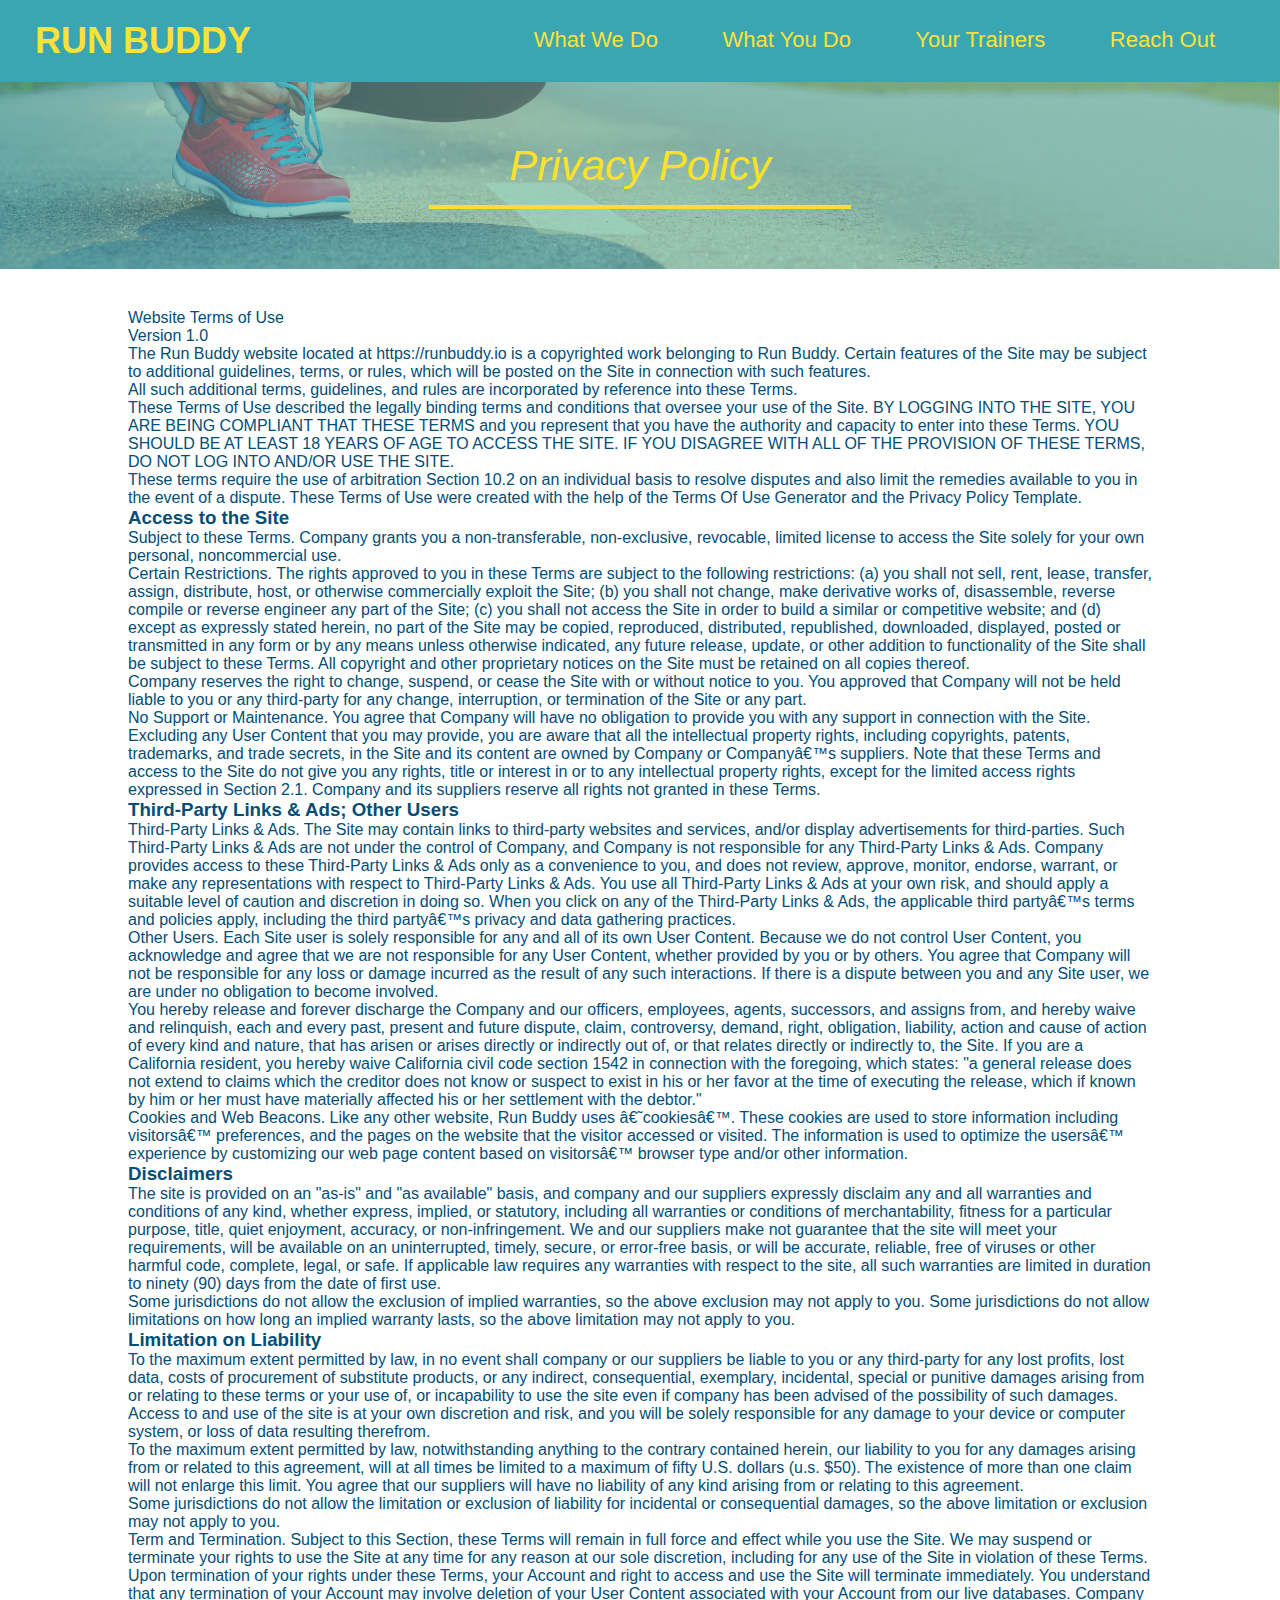
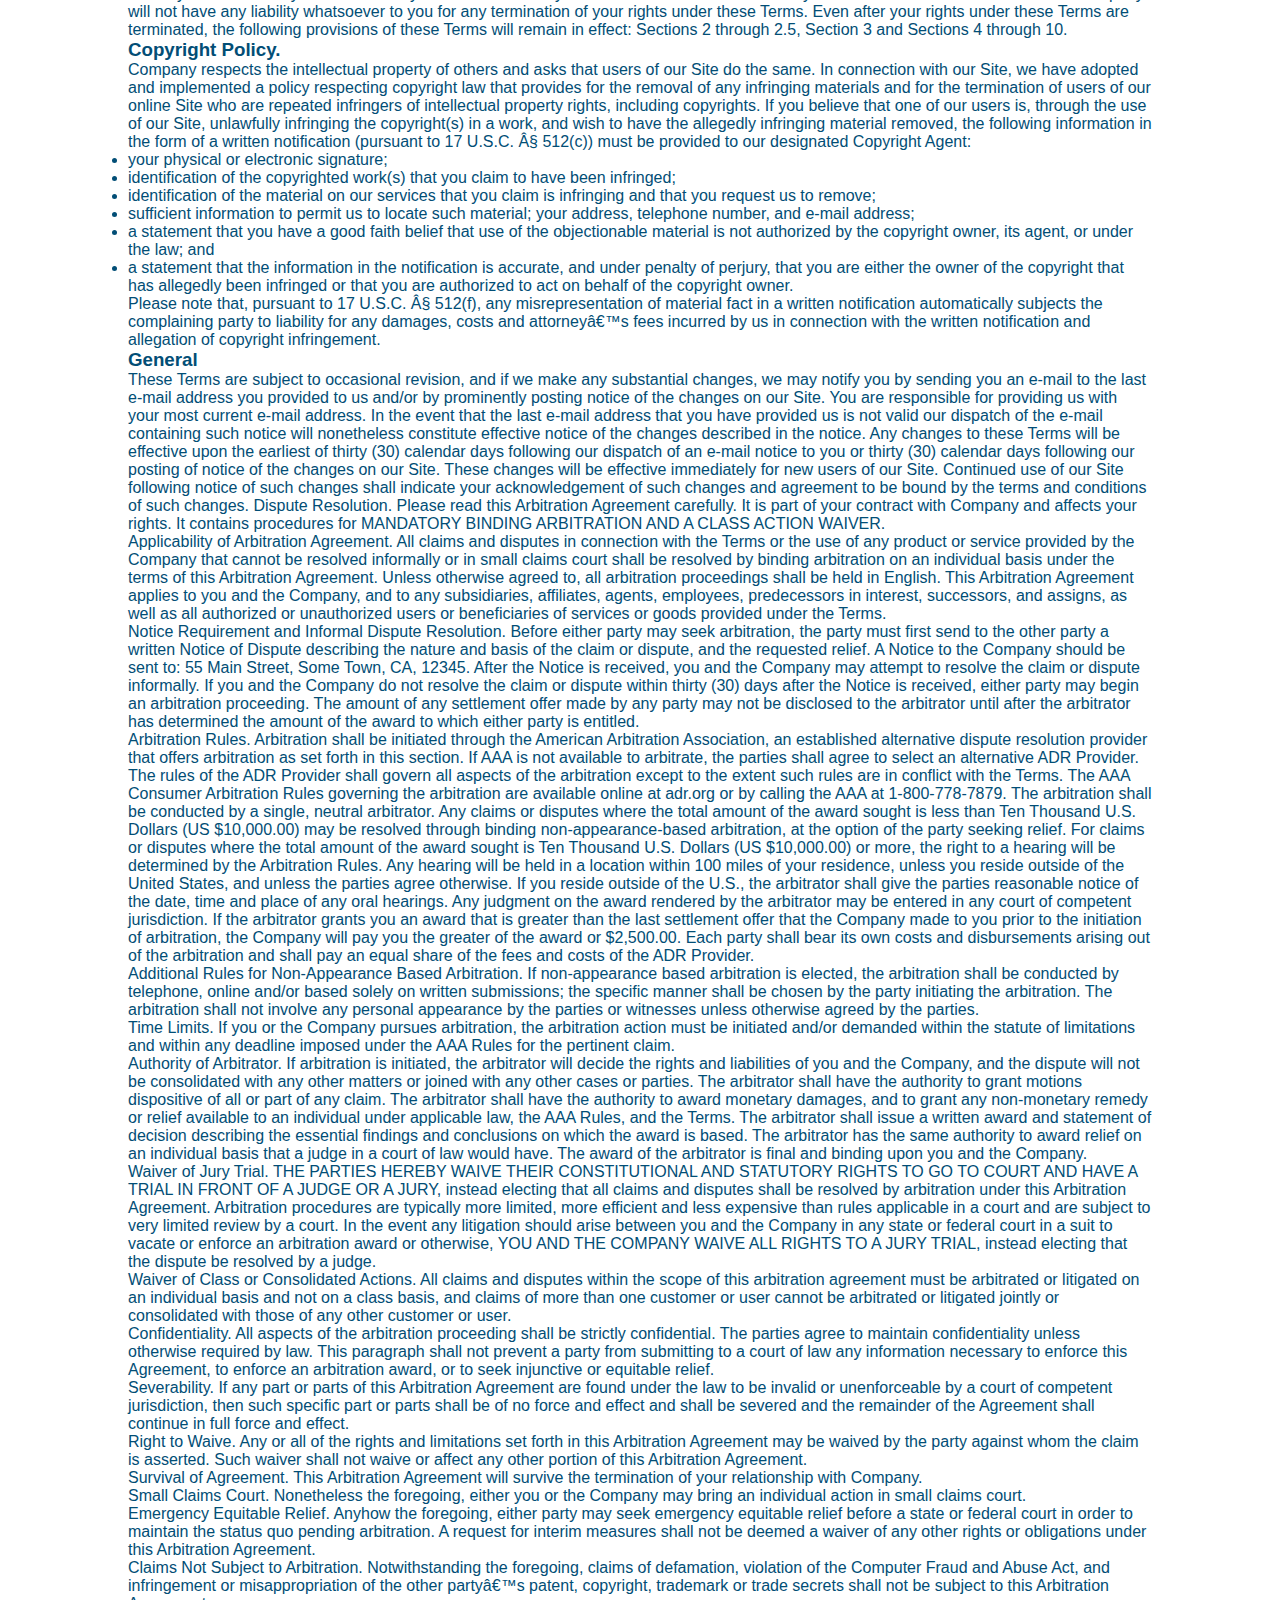
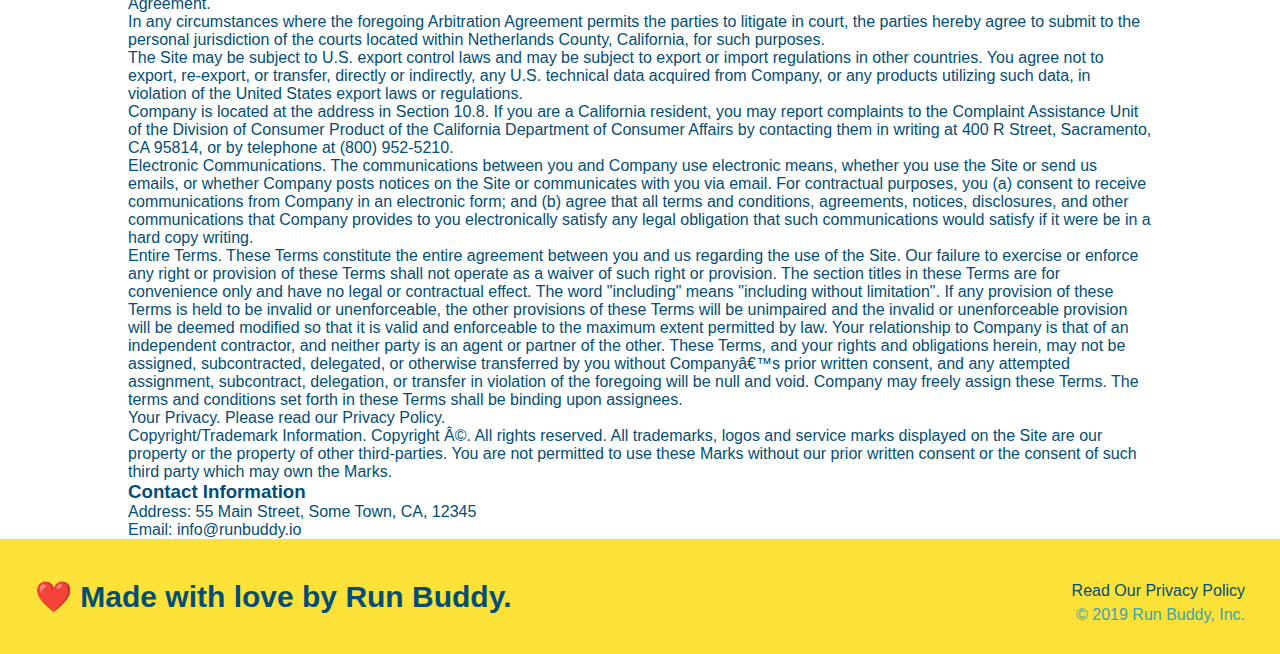
==== privacy-policy.html @ 8f968aea "privacy policy" ====
<!DOCTYPE html>
<html lang="en">

  <head>
    <meta charset="UTF-8" />
    <title>Privacy Policy - Run Buddy</title>
    <link rel="stylesheet" href="./assets/css/style.css" />
    <link rel="stylesheet" href="./assets/css/secondary-styles.css"
  </head>

  <body>
      <!-- navigation -->
  <header>
    <h1>
      <a href="index.html">
        RUN BUDDY
      </a>
    </h1>
    <nav>
      <!-- Unordered list element -->
      <ul>
        <!-- List item element-->
        <li>
          <!-- Anchor element -->
          <a href="./index.html#what-we-do">What We Do</a>
        </li>
        <li>
          <a href="./index.html#what-you-do">What You Do</a>
        </li>
        <li>
          <a href="./index.html#your-trainers">Your Trainers</a>
        </li>
        <li>
          <a href="./index.html#reach-out">Reach Out</a>
        </li>
      </ul>
    </nav>
  </header>

    <section class="hero">
        <h2 class="page-title">
            Privacy Policy
        </h2>
    </section>

    <article class="secondary-content">
        <p>
            Website Terms of Use
          </p>
    
          <p>
            Version 1.0
          </p>
    
          <p>
            The Run Buddy website located at https://runbuddy.io is a copyrighted work belonging to Run Buddy. Certain
            features of the Site may be subject to additional guidelines, terms, or rules, which will be posted on the Site
            in connection with such features.
          </p>
    
          <p>
            All such additional terms, guidelines, and rules are incorporated by reference into these Terms.
          </p>
    
          <p>
            These Terms of Use described the legally binding terms and conditions that oversee your use of the Site. BY
            LOGGING INTO THE SITE, YOU ARE BEING COMPLIANT THAT THESE TERMS and you represent that you have the authority
            and capacity to enter into these Terms. YOU SHOULD BE AT LEAST 18 YEARS OF AGE TO ACCESS THE SITE. IF YOU
            DISAGREE WITH ALL OF THE PROVISION OF THESE TERMS, DO NOT LOG INTO AND/OR USE THE SITE.
          </p>
    
          <p>
            These terms require the use of arbitration Section 10.2 on an individual basis to resolve disputes and also
            limit the remedies available to you in the event of a dispute. These Terms of Use were created with the help of
            the Terms Of Use Generator and the Privacy Policy Template.
          </p>
    
          <h3>
            Access to the Site
          </h3>
    
          <p>
            Subject to these Terms. Company grants you a non-transferable, non-exclusive, revocable, limited license to
            access the Site solely for your own personal, noncommercial use.
          </p>
    
          <p>
            Certain Restrictions. The rights approved to you in these Terms are subject to the following restrictions: (a)
            you shall not sell, rent, lease, transfer, assign, distribute, host, or otherwise commercially exploit the Site;
            (b) you shall not change, make derivative works of, disassemble, reverse compile or reverse engineer any part of
            the Site; (c) you shall not access the Site in order to build a similar or competitive website; and (d) except
            as expressly stated herein, no part of the Site may be copied, reproduced, distributed, republished, downloaded,
            displayed, posted or transmitted in any form or by any means unless otherwise indicated, any future release,
            update, or other addition to functionality of the Site shall be subject to these Terms. All copyright and other
            proprietary notices on the Site must be retained on all copies thereof.
          </p>
    
          <p>
            Company reserves the right to change, suspend, or cease the Site with or without notice to you. You approved
            that Company will not be held liable to you or any third-party for any change, interruption, or termination of
            the Site or any part.
          </p>
    
          <p>
            No Support or Maintenance. You agree that Company will have no obligation to provide you with any support in
            connection with the Site.
          </p>
    
          <p>
            Excluding any User Content that you may provide, you are aware that all the intellectual property rights,
            including copyrights, patents, trademarks, and trade secrets, in the Site and its content are owned by Company
            or Companyâ€™s suppliers. Note that these Terms and access to the Site do not give you any rights, title or
            interest in or to any intellectual property rights, except for the limited access rights expressed in Section
            2.1. Company and its suppliers reserve all rights not granted in these Terms.
          </p>
    
          <h3>
            Third-Party Links & Ads; Other Users
          </h3>
    
          <p>
            Third-Party Links & Ads. The Site may contain links to third-party websites and services, and/or display
            advertisements for third-parties. Such Third-Party Links & Ads are not under the control of Company, and Company
            is not responsible for any Third-Party Links & Ads. Company provides access to these Third-Party Links & Ads
            only as a convenience to you, and does not review, approve, monitor, endorse, warrant, or make any
            representations with respect to Third-Party Links & Ads. You use all Third-Party Links & Ads at your own risk,
            and should apply a suitable level of caution and discretion in doing so. When you click on any of the
            Third-Party Links & Ads, the applicable third partyâ€™s terms and policies apply, including the third partyâ€™s
            privacy and data gathering practices.
          </p>
    
          <p>
            Other Users. Each Site user is solely responsible for any and all of its own User Content. Because we do not
            control User Content, you acknowledge and agree that we are not responsible for any User Content, whether
            provided by you or by others. You agree that Company will not be responsible for any loss or damage incurred as
            the result of any such interactions. If there is a dispute between you and any Site user, we are under no
            obligation to become involved.
          </p>
    
          <p>
            You hereby release and forever discharge the Company and our officers, employees, agents, successors, and
            assigns from, and hereby waive and relinquish, each and every past, present and future dispute, claim,
            controversy, demand, right, obligation, liability, action and cause of action of every kind and nature, that has
            arisen or arises directly or indirectly out of, or that relates directly or indirectly to, the Site. If you are
            a California resident, you hereby waive California civil code section 1542 in connection with the foregoing,
            which states: "a general release does not extend to claims which the creditor does not know or suspect to exist
            in his or her favor at the time of executing the release, which if known by him or her must have materially
            affected his or her settlement with the debtor."
          </p>
    
          <p>
            Cookies and Web Beacons. Like any other website, Run Buddy uses â€˜cookiesâ€™. These cookies are used to store
            information including visitorsâ€™ preferences, and the pages on the website that the visitor accessed or visited.
            The information is used to optimize the usersâ€™ experience by customizing our web page content based on visitorsâ€™
            browser type and/or other information.
          </p>
    
          <h3>
            Disclaimers
          </h3>
    
          <p>
            The site is provided on an "as-is" and "as available" basis, and company and our suppliers expressly disclaim
            any and all warranties and conditions of any kind, whether express, implied, or statutory, including all
            warranties or conditions of merchantability, fitness for a particular purpose, title, quiet enjoyment, accuracy,
            or non-infringement. We and our suppliers make not guarantee that the site will meet your requirements, will be
            available on an uninterrupted, timely, secure, or error-free basis, or will be accurate, reliable, free of
            viruses or other harmful code, complete, legal, or safe. If applicable law requires any warranties with respect
            to the site, all such warranties are limited in duration to ninety (90) days from the date of first use.
          </p>
    
          <p>
            Some jurisdictions do not allow the exclusion of implied warranties, so the above exclusion may not apply to
            you. Some jurisdictions do not allow limitations on how long an implied warranty lasts, so the above limitation
            may not apply to you.
          </p>
    
          <h3>
            Limitation on Liability
          </h3>
    
          <p>
            To the maximum extent permitted by law, in no event shall company or our suppliers be liable to you or any
            third-party for any lost profits, lost data, costs of procurement of substitute products, or any indirect,
            consequential, exemplary, incidental, special or punitive damages arising from or relating to these terms or
            your use of, or incapability to use the site even if company has been advised of the possibility of such
            damages. Access to and use of the site is at your own discretion and risk, and you will be solely responsible
            for any damage to your device or computer system, or loss of data resulting therefrom.
          </p>
    
          <p>
            To the maximum extent permitted by law, notwithstanding anything to the contrary contained herein, our liability
            to you for any damages arising from or related to this agreement, will at all times be limited to a maximum of
            fifty U.S. dollars (u.s. $50). The existence of more than one claim will not enlarge this limit. You agree that
            our suppliers will have no liability of any kind arising from or relating to this agreement.
          </p>
    
          <p>
            Some jurisdictions do not allow the limitation or exclusion of liability for incidental or consequential
            damages, so the above limitation or exclusion may not apply to you.
          </p>
    
          <p>
            Term and Termination. Subject to this Section, these Terms will remain in full force and effect while you use
            the Site. We may suspend or terminate your rights to use the Site at any time for any reason at our sole
            discretion, including for any use of the Site in violation of these Terms. Upon termination of your rights under
            these Terms, your Account and right to access and use the Site will terminate immediately. You understand that
            any termination of your Account may involve deletion of your User Content associated with your Account from our
            live databases. Company will not have any liability whatsoever to you for any termination of your rights under
            these Terms. Even after your rights under these Terms are terminated, the following provisions of these Terms
            will remain in effect: Sections 2 through 2.5, Section 3 and Sections 4 through 10.
          </p>
    
          <h3>
            Copyright Policy.
          </h3>
    
          <p>
            Company respects the intellectual property of others and asks that users of our Site do the same. In connection
            with our Site, we have adopted and implemented a policy respecting copyright law that provides for the removal
            of any infringing materials and for the termination of users of our online Site who are repeated infringers of
            intellectual property rights, including copyrights. If you believe that one of our users is, through the use of
            our Site, unlawfully infringing the copyright(s) in a work, and wish to have the allegedly infringing material
            removed, the following information in the form of a written notification (pursuant to 17 U.S.C. Â§ 512(c)) must
            be provided to our designated Copyright Agent:
          </p>
    
          <ul>
            <li>
              your physical or electronic signature;
            </li>
            <li>
              identification of the copyrighted work(s) that you claim to have been infringed;
            </li>
            <li>
              identification of the material on our services that you claim is infringing and that you request us to remove;
            </li>
            <li>
              sufficient information to permit us to locate such material; your address, telephone number, and e-mail
              address;
            </li>
            <li>
              a statement that you have a good faith belief that use of the objectionable material is not authorized by the
              copyright owner, its agent, or under the law; and
            </li>
            <li>
              a statement that the information in the notification is accurate, and under penalty of perjury, that you are
              either the owner of the copyright that has allegedly been infringed or that you are authorized to act on
              behalf of the copyright owner.
            </li>
          </ul>
    
          <p>
            Please note that, pursuant to 17 U.S.C. Â§ 512(f), any misrepresentation of material fact in a written
            notification automatically subjects the complaining party to liability for any damages, costs and attorneyâ€™s
            fees incurred by us in connection with the written notification and allegation of copyright infringement.
          </p>
    
          <h3>
            General
          </h3>
    
          <p>
            These Terms are subject to occasional revision, and if we make any substantial changes, we may notify you by
            sending you an e-mail to the last e-mail address you provided to us and/or by prominently posting notice of the
            changes on our Site. You are responsible for providing us with your most current e-mail address. In the event
            that the last e-mail address that you have provided us is not valid our dispatch of the e-mail containing such
            notice will nonetheless constitute effective notice of the changes described in the notice. Any changes to these
            Terms will be effective upon the earliest of thirty (30) calendar days following our dispatch of an e-mail
            notice to you or thirty (30) calendar days following our posting of notice of the changes on our Site. These
            changes will be effective immediately for new users of our Site. Continued use of our Site following notice of
            such changes shall indicate your acknowledgement of such changes and agreement to be bound by the terms and
            conditions of such changes. Dispute Resolution. Please read this Arbitration Agreement carefully. It is part of
            your contract with Company and affects your rights. It contains procedures for MANDATORY BINDING ARBITRATION AND
            A CLASS ACTION WAIVER.
          </p>
    
          <p>
            Applicability of Arbitration Agreement. All claims and disputes in connection with the Terms or the use of any
            product or service provided by the Company that cannot be resolved informally or in small claims court shall be
            resolved by binding arbitration on an individual basis under the terms of this Arbitration Agreement. Unless
            otherwise agreed to, all arbitration proceedings shall be held in English. This Arbitration Agreement applies to
            you and the Company, and to any subsidiaries, affiliates, agents, employees, predecessors in interest,
            successors, and assigns, as well as all authorized or unauthorized users or beneficiaries of services or goods
            provided under the Terms.
          </p>
    
          <p>
            Notice Requirement and Informal Dispute Resolution. Before either party may seek arbitration, the party must
            first send to the other party a written Notice of Dispute describing the nature and basis of the claim or
            dispute, and the requested relief. A Notice to the Company should be sent to: 55 Main Street, Some Town, CA,
            12345. After the Notice is received, you and the Company may attempt to resolve the claim or dispute informally.
            If you and the Company do not resolve the claim or dispute within thirty (30) days after the Notice is received,
            either party may begin an arbitration proceeding. The amount of any settlement offer made by any party may not
            be disclosed to the arbitrator until after the arbitrator has determined the amount of the award to which either
            party is entitled.
          </p>
    
          <p>
            Arbitration Rules. Arbitration shall be initiated through the American Arbitration Association, an established
            alternative dispute resolution provider that offers arbitration as set forth in this section. If AAA is not
            available to arbitrate, the parties shall agree to select an alternative ADR Provider. The rules of the ADR
            Provider shall govern all aspects of the arbitration except to the extent such rules are in conflict with the
            Terms. The AAA Consumer Arbitration Rules governing the arbitration are available online at adr.org or by
            calling the AAA at 1-800-778-7879. The arbitration shall be conducted by a single, neutral arbitrator. Any
            claims or disputes where the total amount of the award sought is less than Ten Thousand U.S. Dollars (US
            $10,000.00) may be resolved through binding non-appearance-based arbitration, at the option of the party seeking
            relief. For claims or disputes where the total amount of the award sought is Ten Thousand U.S. Dollars (US
            $10,000.00) or more, the right to a hearing will be determined by the Arbitration Rules. Any hearing will be
            held in a location within 100 miles of your residence, unless you reside outside of the United States, and
            unless the parties agree otherwise. If you reside outside of the U.S., the arbitrator shall give the parties
            reasonable notice of the date, time and place of any oral hearings. Any judgment on the award rendered by the
            arbitrator may be entered in any court of competent jurisdiction. If the arbitrator grants you an award that is
            greater than the last settlement offer that the Company made to you prior to the initiation of arbitration, the
            Company will pay you the greater of the award or $2,500.00. Each party shall bear its own costs and
            disbursements arising out of the arbitration and shall pay an equal share of the fees and costs of the ADR
            Provider.
          </p>
    
          <p>
            Additional Rules for Non-Appearance Based Arbitration. If non-appearance based arbitration is elected, the
            arbitration shall be conducted by telephone, online and/or based solely on written submissions; the specific
            manner shall be chosen by the party initiating the arbitration. The arbitration shall not involve any personal
            appearance by the parties or witnesses unless otherwise agreed by the parties.
          </p>
    
          <p>
            Time Limits. If you or the Company pursues arbitration, the arbitration action must be initiated and/or demanded
            within the statute of limitations and within any deadline imposed under the AAA Rules for the pertinent claim.
          </p>
    
          <p>
            Authority of Arbitrator. If arbitration is initiated, the arbitrator will decide the rights and liabilities of
            you and the Company, and the dispute will not be consolidated with any other matters or joined with any other
            cases or parties. The arbitrator shall have the authority to grant motions dispositive of all or part of any
            claim. The arbitrator shall have the authority to award monetary damages, and to grant any non-monetary remedy
            or relief available to an individual under applicable law, the AAA Rules, and the Terms. The arbitrator shall
            issue a written award and statement of decision describing the essential findings and conclusions on which the
            award is based. The arbitrator has the same authority to award relief on an individual basis that a judge in a
            court of law would have. The award of the arbitrator is final and binding upon you and the Company.
          </p>
    
          <p>
            Waiver of Jury Trial. THE PARTIES HEREBY WAIVE THEIR CONSTITUTIONAL AND STATUTORY RIGHTS TO GO TO COURT AND HAVE
            A TRIAL IN FRONT OF A JUDGE OR A JURY, instead electing that all claims and disputes shall be resolved by
            arbitration under this Arbitration Agreement. Arbitration procedures are typically more limited, more efficient
            and less expensive than rules applicable in a court and are subject to very limited review by a court. In the
            event any litigation should arise between you and the Company in any state or federal court in a suit to vacate
            or enforce an arbitration award or otherwise, YOU AND THE COMPANY WAIVE ALL RIGHTS TO A JURY TRIAL, instead
            electing that the dispute be resolved by a judge.
          </p>
    
          <p>
            Waiver of Class or Consolidated Actions. All claims and disputes within the scope of this arbitration agreement
            must be arbitrated or litigated on an individual basis and not on a class basis, and claims of more than one
            customer or user cannot be arbitrated or litigated jointly or consolidated with those of any other customer or
            user.
          </p>
    
          <p>
            Confidentiality. All aspects of the arbitration proceeding shall be strictly confidential. The parties agree to
            maintain confidentiality unless otherwise required by law. This paragraph shall not prevent a party from
            submitting to a court of law any information necessary to enforce this Agreement, to enforce an arbitration
            award, or to seek injunctive or equitable relief.
          </p>
    
          <p>
            Severability. If any part or parts of this Arbitration Agreement are found under the law to be invalid or
            unenforceable by a court of competent jurisdiction, then such specific part or parts shall be of no force and
            effect and shall be severed and the remainder of the Agreement shall continue in full force and effect.
          </p>
    
          <p>
            Right to Waive. Any or all of the rights and limitations set forth in this Arbitration Agreement may be waived
            by the party against whom the claim is asserted. Such waiver shall not waive or affect any other portion of this
            Arbitration Agreement.
          </p>
    
          <p>
            Survival of Agreement. This Arbitration Agreement will survive the termination of your relationship with
            Company.
          </p>
    
          <p>
            Small Claims Court. Nonetheless the foregoing, either you or the Company may bring an individual action in small
            claims court.
          </p>
    
          <p>
            Emergency Equitable Relief. Anyhow the foregoing, either party may seek emergency equitable relief before a
            state or federal court in order to maintain the status quo pending arbitration. A request for interim measures
            shall not be deemed a waiver of any other rights or obligations under this Arbitration Agreement.
          </p>
    
          <p>
            Claims Not Subject to Arbitration. Notwithstanding the foregoing, claims of defamation, violation of the
            Computer Fraud and Abuse Act, and infringement or misappropriation of the other partyâ€™s patent, copyright,
            trademark or trade secrets shall not be subject to this Arbitration Agreement.
          </p>
    
          <p>
            In any circumstances where the foregoing Arbitration Agreement permits the parties to litigate in court, the
            parties hereby agree to submit to the personal jurisdiction of the courts located within Netherlands County,
            California, for such purposes.
          </p>
    
          <p>
            The Site may be subject to U.S. export control laws and may be subject to export or import regulations in other
            countries. You agree not to export, re-export, or transfer, directly or indirectly, any U.S. technical data
            acquired from Company, or any products utilizing such data, in violation of the United States export laws or
            regulations.
          </p>
    
          <p>
            Company is located at the address in Section 10.8. If you are a California resident, you may report complaints
            to the Complaint Assistance Unit of the Division of Consumer Product of the California Department of Consumer
            Affairs by contacting them in writing at 400 R Street, Sacramento, CA 95814, or by telephone at (800) 952-5210.
          </p>
    
          <p>
            Electronic Communications. The communications between you and Company use electronic means, whether you use the
            Site or send us emails, or whether Company posts notices on the Site or communicates with you via email. For
            contractual purposes, you (a) consent to receive communications from Company in an electronic form; and (b)
            agree that all terms and conditions, agreements, notices, disclosures, and other communications that Company
            provides to you electronically satisfy any legal obligation that such communications would satisfy if it were be
            in a hard copy writing.
          </p>
    
          <p>
            Entire Terms. These Terms constitute the entire agreement between you and us regarding the use of the Site. Our
            failure to exercise or enforce any right or provision of these Terms shall not operate as a waiver of such right
            or provision. The section titles in these Terms are for convenience only and have no legal or contractual
            effect. The word "including" means "including without limitation". If any provision of these Terms is held to be
            invalid or unenforceable, the other provisions of these Terms will be unimpaired and the invalid or
            unenforceable provision will be deemed modified so that it is valid and enforceable to the maximum extent
            permitted by law. Your relationship to Company is that of an independent contractor, and neither party is an
            agent or partner of the other. These Terms, and your rights and obligations herein, may not be assigned,
            subcontracted, delegated, or otherwise transferred by you without Companyâ€™s prior written consent, and any
            attempted assignment, subcontract, delegation, or transfer in violation of the foregoing will be null and void.
            Company may freely assign these Terms. The terms and conditions set forth in these Terms shall be binding upon
            assignees.
          </p>
    
          <p>
            Your Privacy. Please read our Privacy Policy.
          </p>
    
          <p>
            Copyright/Trademark Information. Copyright Â©. All rights reserved. All trademarks, logos and service marks
            displayed on the Site are our property or the property of other third-parties. You are not permitted to use
            these Marks without our prior written consent or the consent of such third party which may own the Marks.
          </p>
    
          <h3>
            Contact Information
          </h3>
    
          <p>
            Address: 55 Main Street, Some Town, CA, 12345
          </p>
    
          <p>
            Email: info@runbuddy.io
          </p>
    
    </article>

    <!-- footer -->
    <footer>
        <h2>❤️ Made with love by Run Buddy.</h2>
        <div>
          <a>Read Our Privacy Policy</a><br />
          &copy; 2019 Run Buddy, Inc.
        </div>
      </footer>

  </body>
</html>
---- assets/css/style.css ----
* {
    margin: 0;
    padding: 0;
    box-sizing: border-box;
  }
  
  body {
    /* more on this crazy alphanumerical value in a minute! */
    color: #39a6b2;
    font-family: Helvetica, Arial, sans-serif;
  }
  
  /* apply styles to <header> */
  header {
    padding: 20px 35px;
    background-color: #39a6b2;
  }
  
  header h1 {
    font-weight: bold;
    font-size: 36px;
    color: #fce138;
    margin: 0;
    display: inline;
  }
  header a {
    text-decoration: none;
    color: #fce138;
  }
  
  header nav {
    float: right;
    margin: 7px 0;
  }
  
  header nav ul li {
    display: inline;
  }
  
  header nav ul li a {
    margin: 0 30px;
    font-weight: lighter;
    font-size: 22px;
  }
  
  footer {
    background: #fce138;
    width: 100%;
    padding: 40px 35px;
  }
  
  footer h2 {
    display: inline;
    color: #024e76;
    font-size: 30px;
    margin: 0;
  }
  
  footer div {
    float: right;
    line-height: 1.5;
    text-align: right;
  }
  
  footer a {
    color: #024e76;
  }
  
  section {
    padding: 60px;
  }
  
  /* Hero Style Start */
  .hero {
    background-image: url('../images/hero-bg.jpeg');
    height: 600px;
    background-size: cover;
    background-position: center;
    position: relative;
  }
  /* Hero Style End */
  
  .hero-form {
    border: 3px solid #024e76;
    background-color: #fce138;
    padding: 20px;
    width: 500px;
    color: #024e76;
    position: absolute;
    bottom: 120px;
    right: 140px;
  }
  
  .hero-form h3 {
    font-size: 24px;
    margin: 0;
  }
  .hero-form p {
    margin: 5px 0 15px 0;
  }
  
  .form-input {
    border: 1px solid #024e76;
    display: block;
    padding: 7px 15px;
    font-size: 16px;
    color: #024e76;
    width: 100%;
    margin-bottom: 15px;
  }
  
  .hero-form label {
    margin: 0 5px;
  }
  
  .hero-form button {
    color: #fce138;
    background-color: #024e76;
    border: none;
    padding: 10px 20px;
    font-size: 16px;
  }
  
  .intro {
    text-align: center;
  }
  
  .intro p {
    line-height: 1.7;
    color: #39a6b2;
    width: 80%;
    font-size: 20px;
    margin: 0 auto;
  }
  
  .steps {
    text-align: center;
    background: #fce138;
  }
  
  .steps div {
    margin-bottom: 80px;
  }
  
  .steps img {
    width: 15%;
    margin: 10px 0;
  }
  
  .steps h3 {
    color: #024e76;
    font-size: 46px;
    margin-top: 10px;
  }
  
  .steps p {
    color: #39a6b2;
    font-size: 23px;
  }
  
  .steps span {
    font-size: 38px;
  }
  
  .section-title {
    font-size: 55px;
    color: #024e76;
    margin-bottom: 35px;
    padding: 0 100px 20px 100px;
    display: inline-block;
    border-bottom: 3px solid;
  }
  
  .primary-border {
    border-color: #fce138;
  }
  
  .secondary-border {
    border-color: #39a6b2;
  }
  
  .trainers {
    text-align: center;
  }
  
  .trainer {
    width: 900px;
    margin: 0 auto 30px auto;
    background: #024e76;
    color: #fce138;
    overflow: auto;
  }
  
  .trainer img {
    width: 35%;
    float: left;
  }
  
  .trainer-bio {
    padding: 35px;
    float: left;
    width: 65%;
  }
  
  .trainer-bio h3 {
    font-size: 32px;
    margin-bottom: 8px;
  }
  
  .trainer-bio h4 {
    font-weight: lighter;
    font-size: 26px;
    margin-bottom: 25px;
  }
  
  .trainer-bio p {
    font-size: 17px;
    line-height: 1.3;
  }
  
  .text-left {
    text-align: left;
  }
  
  .text-right {
    text-align: right;
  }
  
  /* REACH OUT STYLES START */
  .contact {
    text-align: center;
    background: #024e76;
  }
  
  .contact h2 {
    color: #fce138;
  }
  
  .contact-info iframe {
    width: 400px;
    height: 400px;
  }
  
  .contact-info div {
    width: 410px;
    display: inline-block;
    vertical-align: top;
    text-align: left;
    margin: 30px 0 0 60px;
    color: white;
  }
  
  .contact-info h3 {
    color: #fce138;
    font-size: 32px;
  }
  
  .contact-info p,
  .contact-info address {
    margin: 20px 0;
    line-height: 1.5;
    font-size: 20px;
    font-style: normal;
  }
  
  .contact-info a {
    color: #fce138;
  }
  
  /* REACH OUT STYLES END */
---- assets/css/secondary-styles.css ----
.hero {
    background-position: bottom;
    height: auto;
    text-align: center;
    margin-bottom: 40px;
  }

  .page-title {
      color: #fce128;
      display: inline-block;
      border-bottom: 4px solid #fce128;
      padding: 0 80px 15px 80px;
      font-weight: normal;
      font-size: 42px;
      font-style: italic;
  }

  .secondary-content {
      width: 80%;
      margin: 0 auto;
      color: #024e76;
  }

  h3 .secondary-content {
      font-size: 25px;
      margin: 20px 0px 20px 0px;
  }

  p .secondary-content {
      font-size: 16px;
      line-height: 1.5;
      margin: 20px 0px 20px 0px;
  }

  ul .secondary-content {
      margin: 15px 20px 15px 20px;
  }

  li .secondary-content {
      color: #39a6b2;
      margin: 10px 0px 10px 0px;
  }
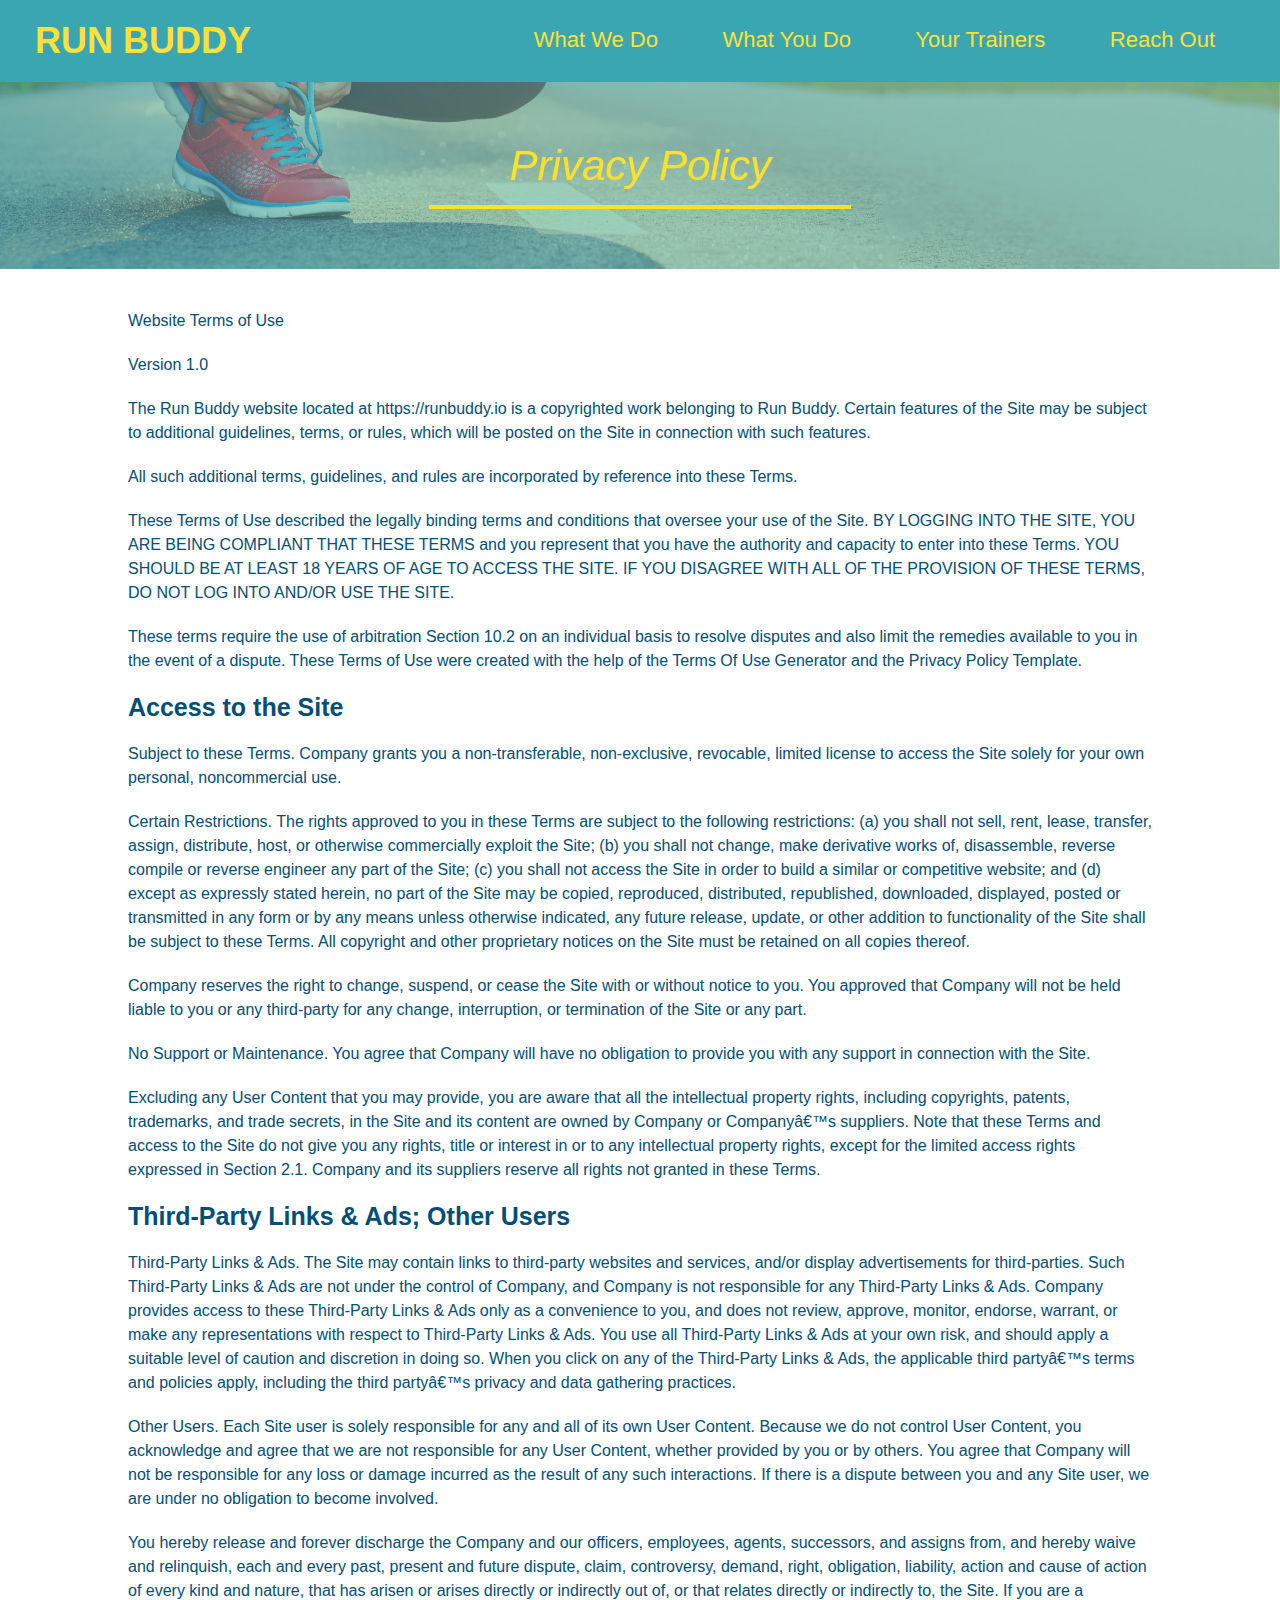
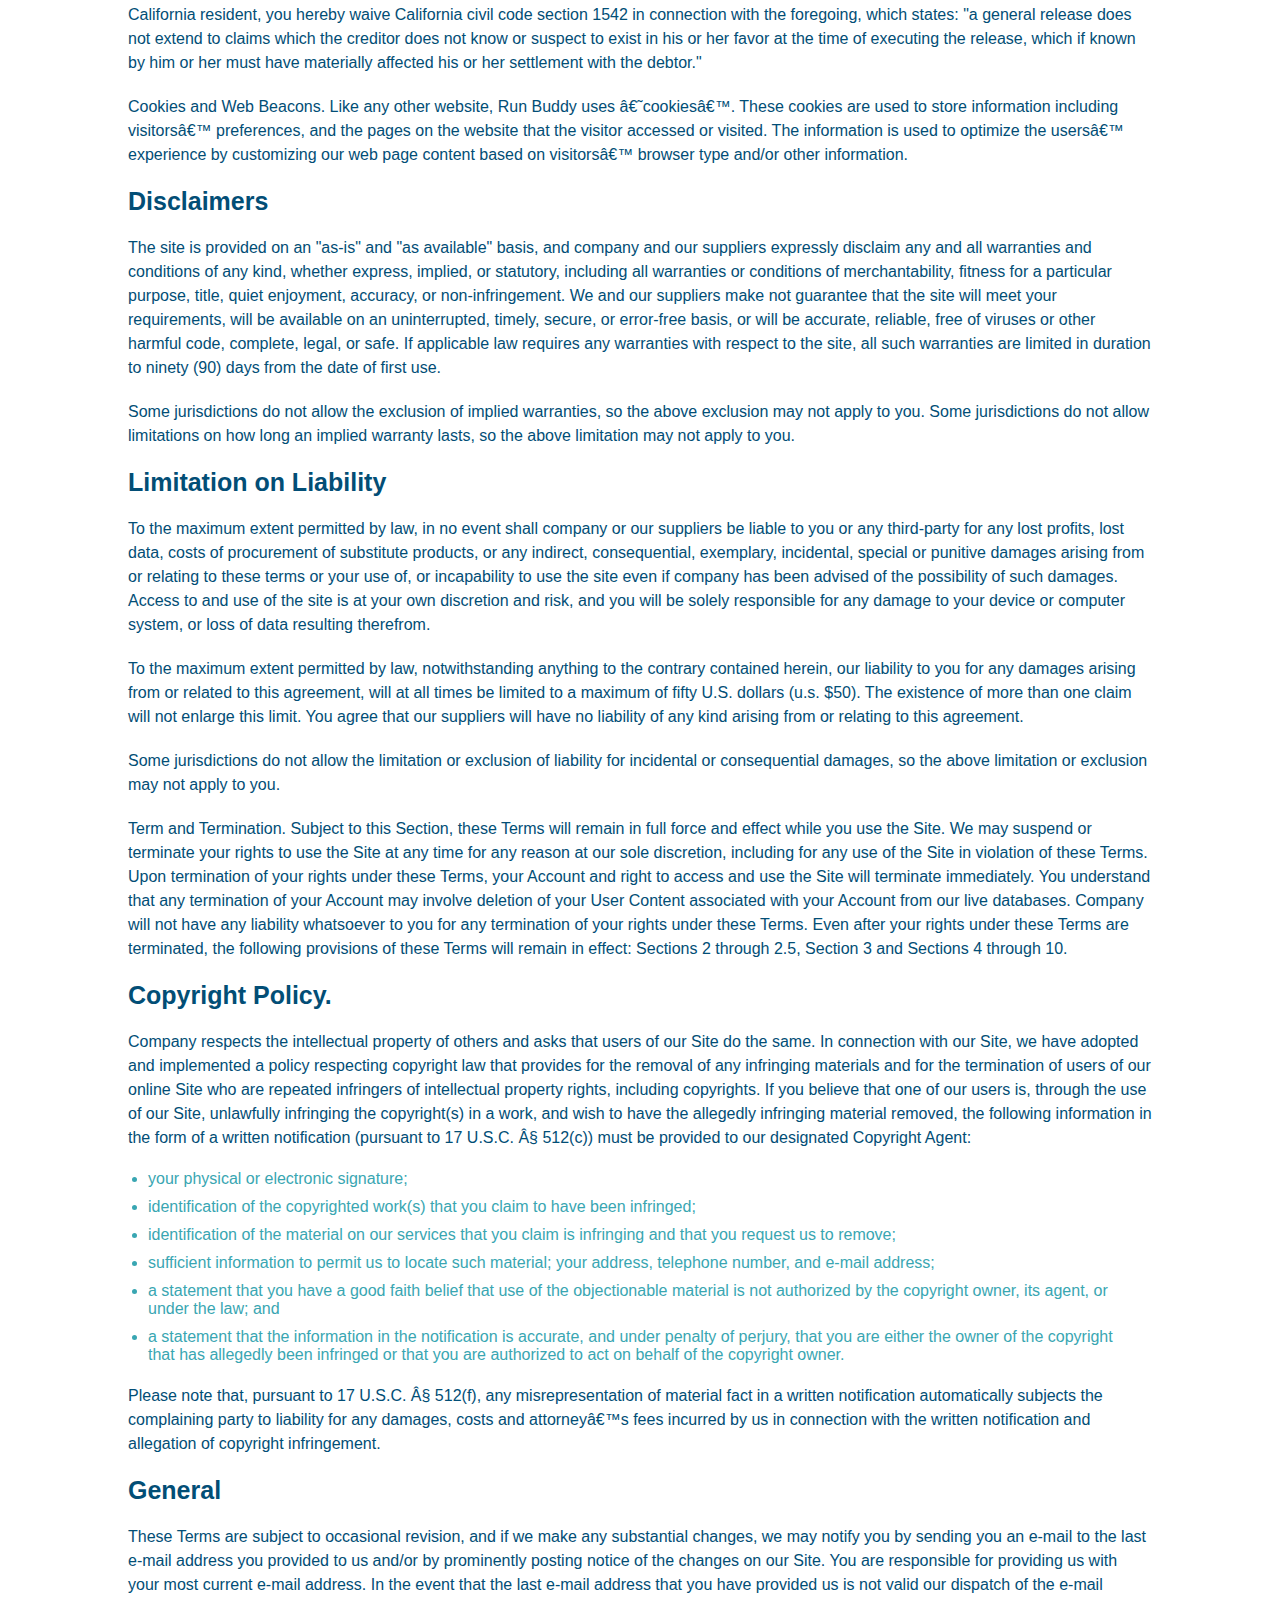
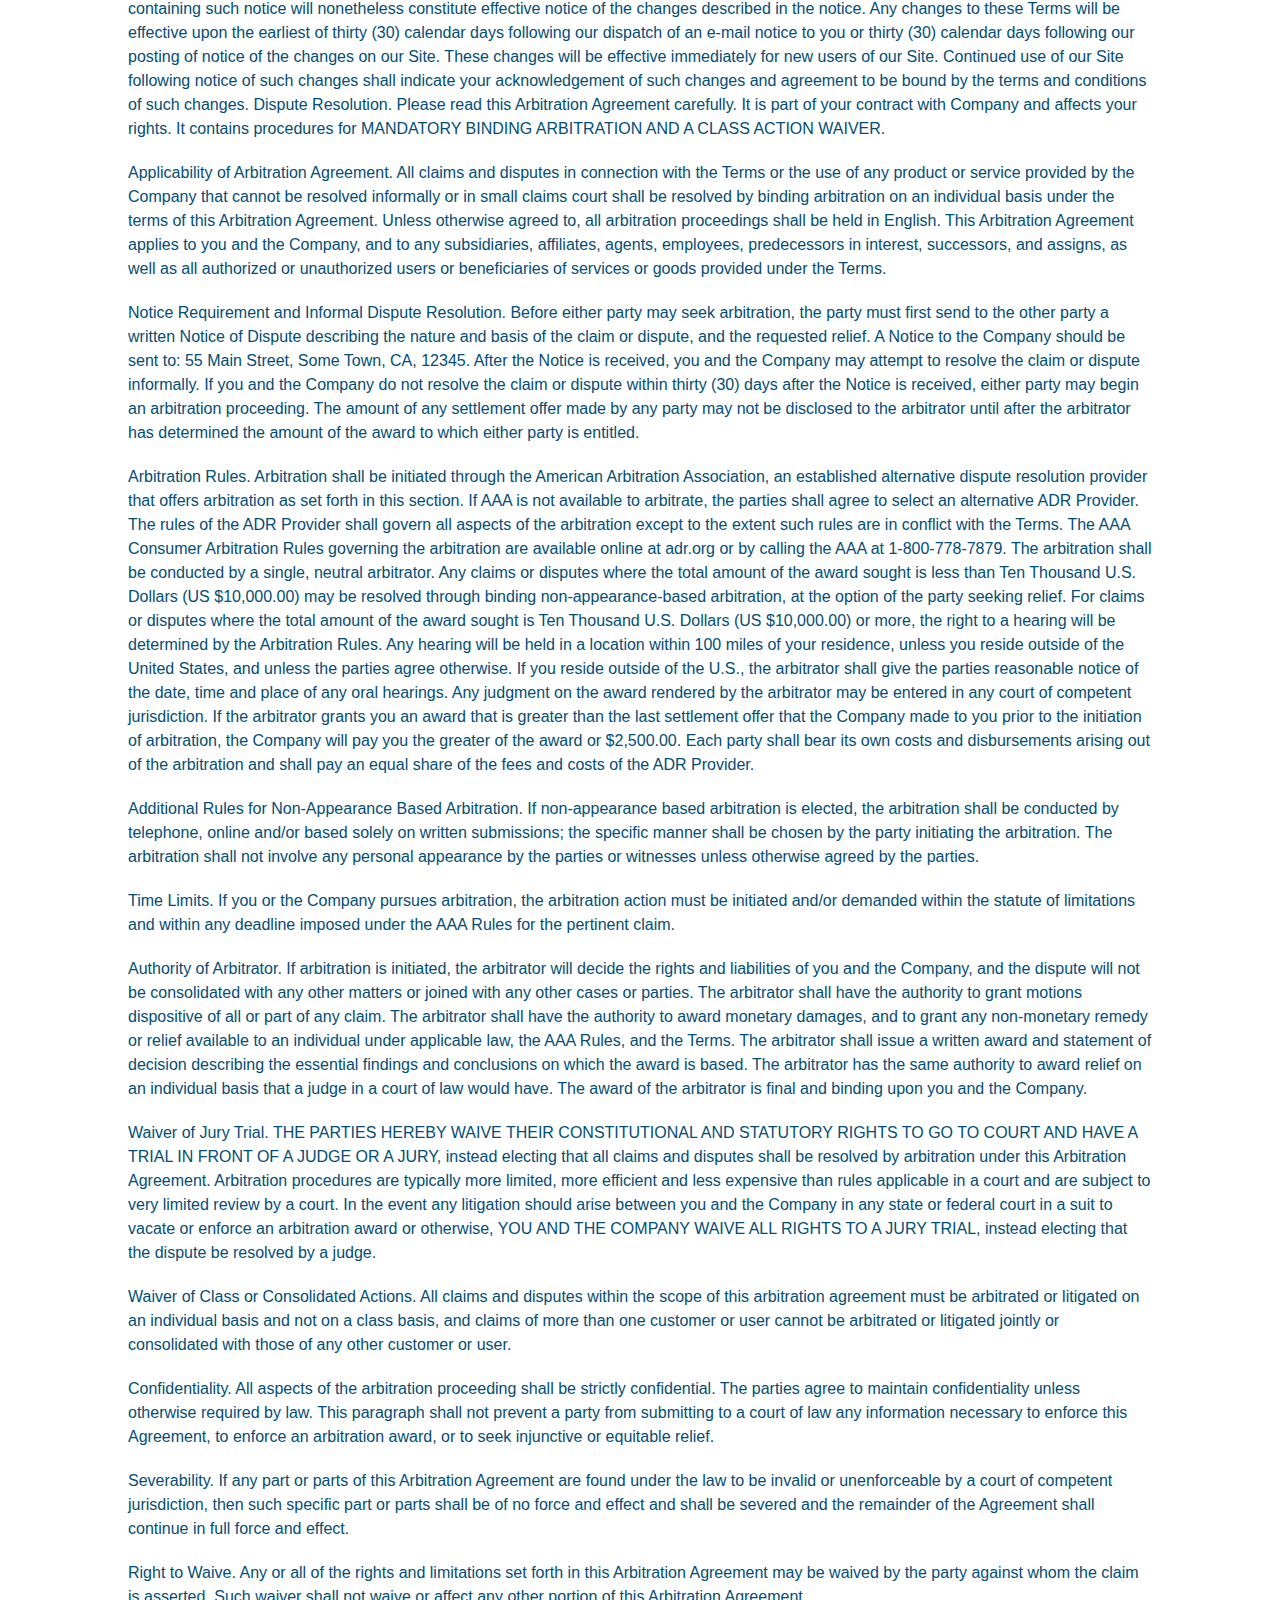
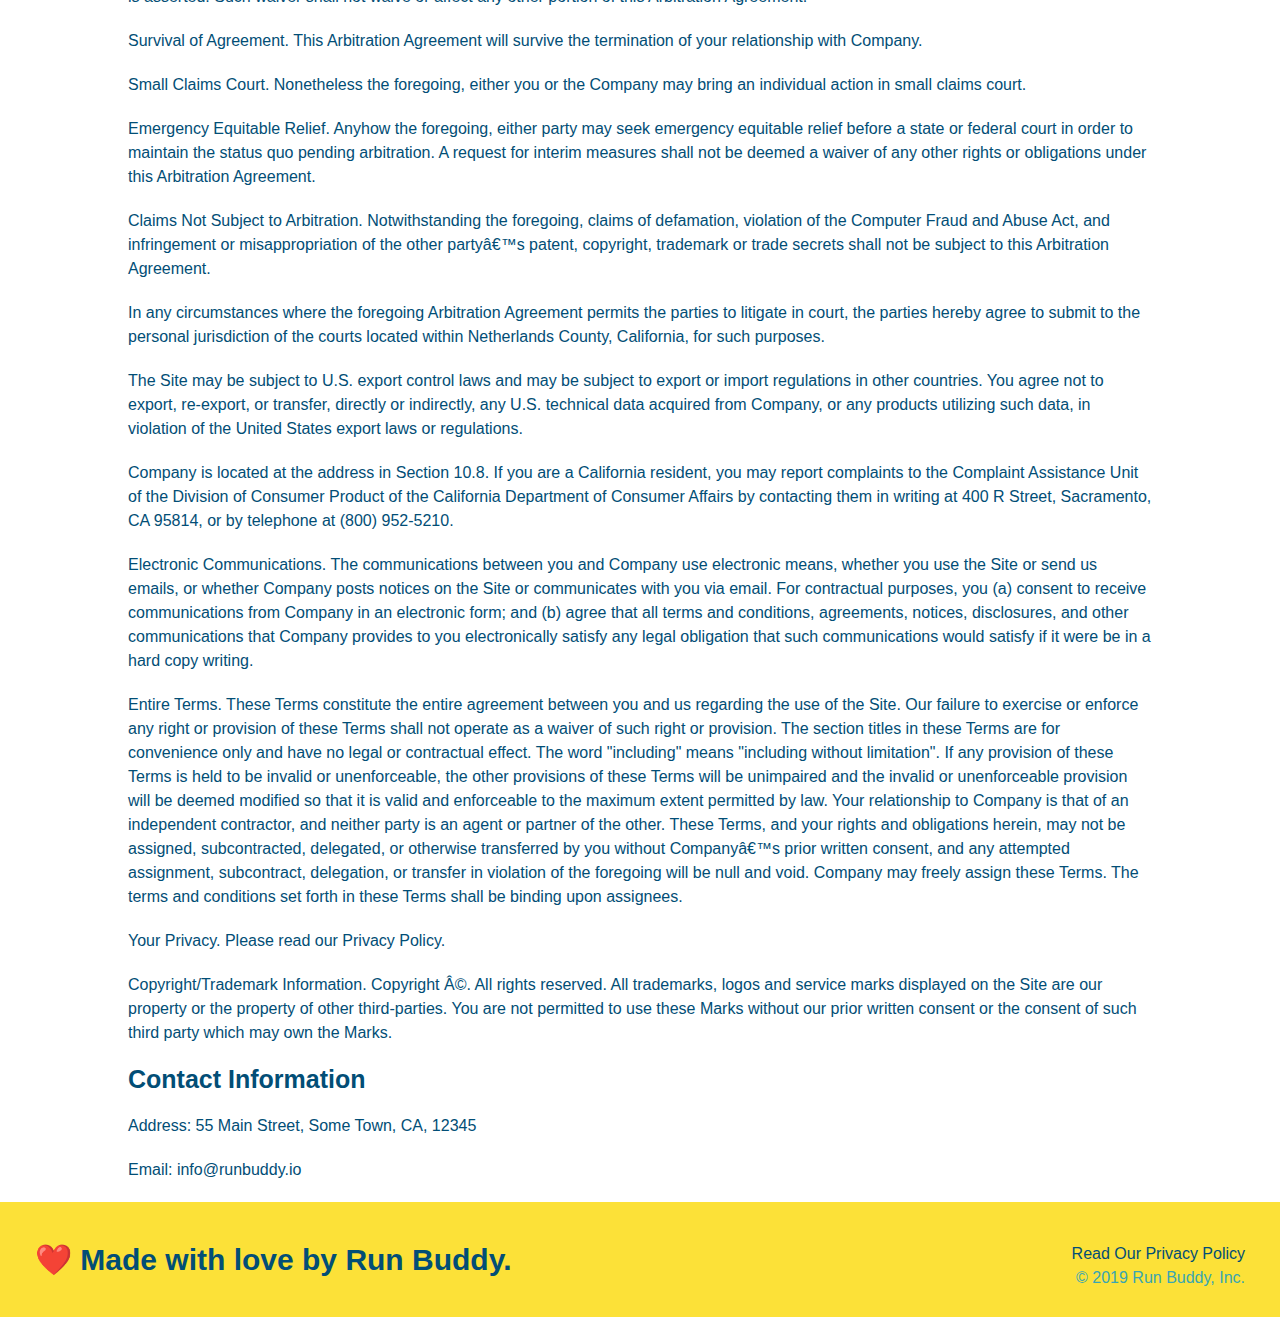
==== commit 59485a94: "privacy policy" ====
--- a/privacy-policy.html
+++ b/privacy-policy.html
@@ -1,18 +1,18 @@
 <!DOCTYPE html>
 <html lang="en">
 
-  <head>
-    <meta charset="UTF-8" />
-    <title>Privacy Policy - Run Buddy</title>
-    <link rel="stylesheet" href="./assets/css/style.css" />
-    <link rel="stylesheet" href="./assets/css/secondary-styles.css"
-  </head>
-
-  <body>
-      <!-- navigation -->
+<head>
+  <meta charset="UTF-8" />
+  <title>Privacy Policy - Run Buddy</title>
+  <link rel="stylesheet" href="./assets/css/style.css" />
+  <link rel="stylesheet" href="./assets/css/secondary-styles.css" />
+
+</head>
+
+<body>
   <header>
     <h1>
-      <a href="index.html">
+      <a href="./index.html">
         RUN BUDDY
       </a>
     </h1>
@@ -37,442 +37,445 @@
     </nav>
   </header>
 
-    <section class="hero">
-        <h2 class="page-title">
-            Privacy Policy
-        </h2>
-    </section>
-
-    <article class="secondary-content">
-        <p>
-            Website Terms of Use
-          </p>
-    
-          <p>
-            Version 1.0
-          </p>
-    
-          <p>
-            The Run Buddy website located at https://runbuddy.io is a copyrighted work belonging to Run Buddy. Certain
-            features of the Site may be subject to additional guidelines, terms, or rules, which will be posted on the Site
-            in connection with such features.
-          </p>
-    
-          <p>
-            All such additional terms, guidelines, and rules are incorporated by reference into these Terms.
-          </p>
-    
-          <p>
-            These Terms of Use described the legally binding terms and conditions that oversee your use of the Site. BY
-            LOGGING INTO THE SITE, YOU ARE BEING COMPLIANT THAT THESE TERMS and you represent that you have the authority
-            and capacity to enter into these Terms. YOU SHOULD BE AT LEAST 18 YEARS OF AGE TO ACCESS THE SITE. IF YOU
-            DISAGREE WITH ALL OF THE PROVISION OF THESE TERMS, DO NOT LOG INTO AND/OR USE THE SITE.
-          </p>
-    
-          <p>
-            These terms require the use of arbitration Section 10.2 on an individual basis to resolve disputes and also
-            limit the remedies available to you in the event of a dispute. These Terms of Use were created with the help of
-            the Terms Of Use Generator and the Privacy Policy Template.
-          </p>
-    
-          <h3>
-            Access to the Site
-          </h3>
-    
-          <p>
-            Subject to these Terms. Company grants you a non-transferable, non-exclusive, revocable, limited license to
-            access the Site solely for your own personal, noncommercial use.
-          </p>
-    
-          <p>
-            Certain Restrictions. The rights approved to you in these Terms are subject to the following restrictions: (a)
-            you shall not sell, rent, lease, transfer, assign, distribute, host, or otherwise commercially exploit the Site;
-            (b) you shall not change, make derivative works of, disassemble, reverse compile or reverse engineer any part of
-            the Site; (c) you shall not access the Site in order to build a similar or competitive website; and (d) except
-            as expressly stated herein, no part of the Site may be copied, reproduced, distributed, republished, downloaded,
-            displayed, posted or transmitted in any form or by any means unless otherwise indicated, any future release,
-            update, or other addition to functionality of the Site shall be subject to these Terms. All copyright and other
-            proprietary notices on the Site must be retained on all copies thereof.
-          </p>
-    
-          <p>
-            Company reserves the right to change, suspend, or cease the Site with or without notice to you. You approved
-            that Company will not be held liable to you or any third-party for any change, interruption, or termination of
-            the Site or any part.
-          </p>
-    
-          <p>
-            No Support or Maintenance. You agree that Company will have no obligation to provide you with any support in
-            connection with the Site.
-          </p>
-    
-          <p>
-            Excluding any User Content that you may provide, you are aware that all the intellectual property rights,
-            including copyrights, patents, trademarks, and trade secrets, in the Site and its content are owned by Company
-            or Companyâ€™s suppliers. Note that these Terms and access to the Site do not give you any rights, title or
-            interest in or to any intellectual property rights, except for the limited access rights expressed in Section
-            2.1. Company and its suppliers reserve all rights not granted in these Terms.
-          </p>
-    
-          <h3>
-            Third-Party Links & Ads; Other Users
-          </h3>
-    
-          <p>
-            Third-Party Links & Ads. The Site may contain links to third-party websites and services, and/or display
-            advertisements for third-parties. Such Third-Party Links & Ads are not under the control of Company, and Company
-            is not responsible for any Third-Party Links & Ads. Company provides access to these Third-Party Links & Ads
-            only as a convenience to you, and does not review, approve, monitor, endorse, warrant, or make any
-            representations with respect to Third-Party Links & Ads. You use all Third-Party Links & Ads at your own risk,
-            and should apply a suitable level of caution and discretion in doing so. When you click on any of the
-            Third-Party Links & Ads, the applicable third partyâ€™s terms and policies apply, including the third partyâ€™s
-            privacy and data gathering practices.
-          </p>
-    
-          <p>
-            Other Users. Each Site user is solely responsible for any and all of its own User Content. Because we do not
-            control User Content, you acknowledge and agree that we are not responsible for any User Content, whether
-            provided by you or by others. You agree that Company will not be responsible for any loss or damage incurred as
-            the result of any such interactions. If there is a dispute between you and any Site user, we are under no
-            obligation to become involved.
-          </p>
-    
-          <p>
-            You hereby release and forever discharge the Company and our officers, employees, agents, successors, and
-            assigns from, and hereby waive and relinquish, each and every past, present and future dispute, claim,
-            controversy, demand, right, obligation, liability, action and cause of action of every kind and nature, that has
-            arisen or arises directly or indirectly out of, or that relates directly or indirectly to, the Site. If you are
-            a California resident, you hereby waive California civil code section 1542 in connection with the foregoing,
-            which states: "a general release does not extend to claims which the creditor does not know or suspect to exist
-            in his or her favor at the time of executing the release, which if known by him or her must have materially
-            affected his or her settlement with the debtor."
-          </p>
-    
-          <p>
-            Cookies and Web Beacons. Like any other website, Run Buddy uses â€˜cookiesâ€™. These cookies are used to store
-            information including visitorsâ€™ preferences, and the pages on the website that the visitor accessed or visited.
-            The information is used to optimize the usersâ€™ experience by customizing our web page content based on visitorsâ€™
-            browser type and/or other information.
-          </p>
-    
-          <h3>
-            Disclaimers
-          </h3>
-    
-          <p>
-            The site is provided on an "as-is" and "as available" basis, and company and our suppliers expressly disclaim
-            any and all warranties and conditions of any kind, whether express, implied, or statutory, including all
-            warranties or conditions of merchantability, fitness for a particular purpose, title, quiet enjoyment, accuracy,
-            or non-infringement. We and our suppliers make not guarantee that the site will meet your requirements, will be
-            available on an uninterrupted, timely, secure, or error-free basis, or will be accurate, reliable, free of
-            viruses or other harmful code, complete, legal, or safe. If applicable law requires any warranties with respect
-            to the site, all such warranties are limited in duration to ninety (90) days from the date of first use.
-          </p>
-    
-          <p>
-            Some jurisdictions do not allow the exclusion of implied warranties, so the above exclusion may not apply to
-            you. Some jurisdictions do not allow limitations on how long an implied warranty lasts, so the above limitation
-            may not apply to you.
-          </p>
-    
-          <h3>
-            Limitation on Liability
-          </h3>
-    
-          <p>
-            To the maximum extent permitted by law, in no event shall company or our suppliers be liable to you or any
-            third-party for any lost profits, lost data, costs of procurement of substitute products, or any indirect,
-            consequential, exemplary, incidental, special or punitive damages arising from or relating to these terms or
-            your use of, or incapability to use the site even if company has been advised of the possibility of such
-            damages. Access to and use of the site is at your own discretion and risk, and you will be solely responsible
-            for any damage to your device or computer system, or loss of data resulting therefrom.
-          </p>
-    
-          <p>
-            To the maximum extent permitted by law, notwithstanding anything to the contrary contained herein, our liability
-            to you for any damages arising from or related to this agreement, will at all times be limited to a maximum of
-            fifty U.S. dollars (u.s. $50). The existence of more than one claim will not enlarge this limit. You agree that
-            our suppliers will have no liability of any kind arising from or relating to this agreement.
-          </p>
-    
-          <p>
-            Some jurisdictions do not allow the limitation or exclusion of liability for incidental or consequential
-            damages, so the above limitation or exclusion may not apply to you.
-          </p>
-    
-          <p>
-            Term and Termination. Subject to this Section, these Terms will remain in full force and effect while you use
-            the Site. We may suspend or terminate your rights to use the Site at any time for any reason at our sole
-            discretion, including for any use of the Site in violation of these Terms. Upon termination of your rights under
-            these Terms, your Account and right to access and use the Site will terminate immediately. You understand that
-            any termination of your Account may involve deletion of your User Content associated with your Account from our
-            live databases. Company will not have any liability whatsoever to you for any termination of your rights under
-            these Terms. Even after your rights under these Terms are terminated, the following provisions of these Terms
-            will remain in effect: Sections 2 through 2.5, Section 3 and Sections 4 through 10.
-          </p>
-    
-          <h3>
-            Copyright Policy.
-          </h3>
-    
-          <p>
-            Company respects the intellectual property of others and asks that users of our Site do the same. In connection
-            with our Site, we have adopted and implemented a policy respecting copyright law that provides for the removal
-            of any infringing materials and for the termination of users of our online Site who are repeated infringers of
-            intellectual property rights, including copyrights. If you believe that one of our users is, through the use of
-            our Site, unlawfully infringing the copyright(s) in a work, and wish to have the allegedly infringing material
-            removed, the following information in the form of a written notification (pursuant to 17 U.S.C. Â§ 512(c)) must
-            be provided to our designated Copyright Agent:
-          </p>
-    
-          <ul>
-            <li>
-              your physical or electronic signature;
-            </li>
-            <li>
-              identification of the copyrighted work(s) that you claim to have been infringed;
-            </li>
-            <li>
-              identification of the material on our services that you claim is infringing and that you request us to remove;
-            </li>
-            <li>
-              sufficient information to permit us to locate such material; your address, telephone number, and e-mail
-              address;
-            </li>
-            <li>
-              a statement that you have a good faith belief that use of the objectionable material is not authorized by the
-              copyright owner, its agent, or under the law; and
-            </li>
-            <li>
-              a statement that the information in the notification is accurate, and under penalty of perjury, that you are
-              either the owner of the copyright that has allegedly been infringed or that you are authorized to act on
-              behalf of the copyright owner.
-            </li>
-          </ul>
-    
-          <p>
-            Please note that, pursuant to 17 U.S.C. Â§ 512(f), any misrepresentation of material fact in a written
-            notification automatically subjects the complaining party to liability for any damages, costs and attorneyâ€™s
-            fees incurred by us in connection with the written notification and allegation of copyright infringement.
-          </p>
-    
-          <h3>
-            General
-          </h3>
-    
-          <p>
-            These Terms are subject to occasional revision, and if we make any substantial changes, we may notify you by
-            sending you an e-mail to the last e-mail address you provided to us and/or by prominently posting notice of the
-            changes on our Site. You are responsible for providing us with your most current e-mail address. In the event
-            that the last e-mail address that you have provided us is not valid our dispatch of the e-mail containing such
-            notice will nonetheless constitute effective notice of the changes described in the notice. Any changes to these
-            Terms will be effective upon the earliest of thirty (30) calendar days following our dispatch of an e-mail
-            notice to you or thirty (30) calendar days following our posting of notice of the changes on our Site. These
-            changes will be effective immediately for new users of our Site. Continued use of our Site following notice of
-            such changes shall indicate your acknowledgement of such changes and agreement to be bound by the terms and
-            conditions of such changes. Dispute Resolution. Please read this Arbitration Agreement carefully. It is part of
-            your contract with Company and affects your rights. It contains procedures for MANDATORY BINDING ARBITRATION AND
-            A CLASS ACTION WAIVER.
-          </p>
-    
-          <p>
-            Applicability of Arbitration Agreement. All claims and disputes in connection with the Terms or the use of any
-            product or service provided by the Company that cannot be resolved informally or in small claims court shall be
-            resolved by binding arbitration on an individual basis under the terms of this Arbitration Agreement. Unless
-            otherwise agreed to, all arbitration proceedings shall be held in English. This Arbitration Agreement applies to
-            you and the Company, and to any subsidiaries, affiliates, agents, employees, predecessors in interest,
-            successors, and assigns, as well as all authorized or unauthorized users or beneficiaries of services or goods
-            provided under the Terms.
-          </p>
-    
-          <p>
-            Notice Requirement and Informal Dispute Resolution. Before either party may seek arbitration, the party must
-            first send to the other party a written Notice of Dispute describing the nature and basis of the claim or
-            dispute, and the requested relief. A Notice to the Company should be sent to: 55 Main Street, Some Town, CA,
-            12345. After the Notice is received, you and the Company may attempt to resolve the claim or dispute informally.
-            If you and the Company do not resolve the claim or dispute within thirty (30) days after the Notice is received,
-            either party may begin an arbitration proceeding. The amount of any settlement offer made by any party may not
-            be disclosed to the arbitrator until after the arbitrator has determined the amount of the award to which either
-            party is entitled.
-          </p>
-    
-          <p>
-            Arbitration Rules. Arbitration shall be initiated through the American Arbitration Association, an established
-            alternative dispute resolution provider that offers arbitration as set forth in this section. If AAA is not
-            available to arbitrate, the parties shall agree to select an alternative ADR Provider. The rules of the ADR
-            Provider shall govern all aspects of the arbitration except to the extent such rules are in conflict with the
-            Terms. The AAA Consumer Arbitration Rules governing the arbitration are available online at adr.org or by
-            calling the AAA at 1-800-778-7879. The arbitration shall be conducted by a single, neutral arbitrator. Any
-            claims or disputes where the total amount of the award sought is less than Ten Thousand U.S. Dollars (US
-            $10,000.00) may be resolved through binding non-appearance-based arbitration, at the option of the party seeking
-            relief. For claims or disputes where the total amount of the award sought is Ten Thousand U.S. Dollars (US
-            $10,000.00) or more, the right to a hearing will be determined by the Arbitration Rules. Any hearing will be
-            held in a location within 100 miles of your residence, unless you reside outside of the United States, and
-            unless the parties agree otherwise. If you reside outside of the U.S., the arbitrator shall give the parties
-            reasonable notice of the date, time and place of any oral hearings. Any judgment on the award rendered by the
-            arbitrator may be entered in any court of competent jurisdiction. If the arbitrator grants you an award that is
-            greater than the last settlement offer that the Company made to you prior to the initiation of arbitration, the
-            Company will pay you the greater of the award or $2,500.00. Each party shall bear its own costs and
-            disbursements arising out of the arbitration and shall pay an equal share of the fees and costs of the ADR
-            Provider.
-          </p>
-    
-          <p>
-            Additional Rules for Non-Appearance Based Arbitration. If non-appearance based arbitration is elected, the
-            arbitration shall be conducted by telephone, online and/or based solely on written submissions; the specific
-            manner shall be chosen by the party initiating the arbitration. The arbitration shall not involve any personal
-            appearance by the parties or witnesses unless otherwise agreed by the parties.
-          </p>
-    
-          <p>
-            Time Limits. If you or the Company pursues arbitration, the arbitration action must be initiated and/or demanded
-            within the statute of limitations and within any deadline imposed under the AAA Rules for the pertinent claim.
-          </p>
-    
-          <p>
-            Authority of Arbitrator. If arbitration is initiated, the arbitrator will decide the rights and liabilities of
-            you and the Company, and the dispute will not be consolidated with any other matters or joined with any other
-            cases or parties. The arbitrator shall have the authority to grant motions dispositive of all or part of any
-            claim. The arbitrator shall have the authority to award monetary damages, and to grant any non-monetary remedy
-            or relief available to an individual under applicable law, the AAA Rules, and the Terms. The arbitrator shall
-            issue a written award and statement of decision describing the essential findings and conclusions on which the
-            award is based. The arbitrator has the same authority to award relief on an individual basis that a judge in a
-            court of law would have. The award of the arbitrator is final and binding upon you and the Company.
-          </p>
-    
-          <p>
-            Waiver of Jury Trial. THE PARTIES HEREBY WAIVE THEIR CONSTITUTIONAL AND STATUTORY RIGHTS TO GO TO COURT AND HAVE
-            A TRIAL IN FRONT OF A JUDGE OR A JURY, instead electing that all claims and disputes shall be resolved by
-            arbitration under this Arbitration Agreement. Arbitration procedures are typically more limited, more efficient
-            and less expensive than rules applicable in a court and are subject to very limited review by a court. In the
-            event any litigation should arise between you and the Company in any state or federal court in a suit to vacate
-            or enforce an arbitration award or otherwise, YOU AND THE COMPANY WAIVE ALL RIGHTS TO A JURY TRIAL, instead
-            electing that the dispute be resolved by a judge.
-          </p>
-    
-          <p>
-            Waiver of Class or Consolidated Actions. All claims and disputes within the scope of this arbitration agreement
-            must be arbitrated or litigated on an individual basis and not on a class basis, and claims of more than one
-            customer or user cannot be arbitrated or litigated jointly or consolidated with those of any other customer or
-            user.
-          </p>
-    
-          <p>
-            Confidentiality. All aspects of the arbitration proceeding shall be strictly confidential. The parties agree to
-            maintain confidentiality unless otherwise required by law. This paragraph shall not prevent a party from
-            submitting to a court of law any information necessary to enforce this Agreement, to enforce an arbitration
-            award, or to seek injunctive or equitable relief.
-          </p>
-    
-          <p>
-            Severability. If any part or parts of this Arbitration Agreement are found under the law to be invalid or
-            unenforceable by a court of competent jurisdiction, then such specific part or parts shall be of no force and
-            effect and shall be severed and the remainder of the Agreement shall continue in full force and effect.
-          </p>
-    
-          <p>
-            Right to Waive. Any or all of the rights and limitations set forth in this Arbitration Agreement may be waived
-            by the party against whom the claim is asserted. Such waiver shall not waive or affect any other portion of this
-            Arbitration Agreement.
-          </p>
-    
-          <p>
-            Survival of Agreement. This Arbitration Agreement will survive the termination of your relationship with
-            Company.
-          </p>
-    
-          <p>
-            Small Claims Court. Nonetheless the foregoing, either you or the Company may bring an individual action in small
-            claims court.
-          </p>
-    
-          <p>
-            Emergency Equitable Relief. Anyhow the foregoing, either party may seek emergency equitable relief before a
-            state or federal court in order to maintain the status quo pending arbitration. A request for interim measures
-            shall not be deemed a waiver of any other rights or obligations under this Arbitration Agreement.
-          </p>
-    
-          <p>
-            Claims Not Subject to Arbitration. Notwithstanding the foregoing, claims of defamation, violation of the
-            Computer Fraud and Abuse Act, and infringement or misappropriation of the other partyâ€™s patent, copyright,
-            trademark or trade secrets shall not be subject to this Arbitration Agreement.
-          </p>
-    
-          <p>
-            In any circumstances where the foregoing Arbitration Agreement permits the parties to litigate in court, the
-            parties hereby agree to submit to the personal jurisdiction of the courts located within Netherlands County,
-            California, for such purposes.
-          </p>
-    
-          <p>
-            The Site may be subject to U.S. export control laws and may be subject to export or import regulations in other
-            countries. You agree not to export, re-export, or transfer, directly or indirectly, any U.S. technical data
-            acquired from Company, or any products utilizing such data, in violation of the United States export laws or
-            regulations.
-          </p>
-    
-          <p>
-            Company is located at the address in Section 10.8. If you are a California resident, you may report complaints
-            to the Complaint Assistance Unit of the Division of Consumer Product of the California Department of Consumer
-            Affairs by contacting them in writing at 400 R Street, Sacramento, CA 95814, or by telephone at (800) 952-5210.
-          </p>
-    
-          <p>
-            Electronic Communications. The communications between you and Company use electronic means, whether you use the
-            Site or send us emails, or whether Company posts notices on the Site or communicates with you via email. For
-            contractual purposes, you (a) consent to receive communications from Company in an electronic form; and (b)
-            agree that all terms and conditions, agreements, notices, disclosures, and other communications that Company
-            provides to you electronically satisfy any legal obligation that such communications would satisfy if it were be
-            in a hard copy writing.
-          </p>
-    
-          <p>
-            Entire Terms. These Terms constitute the entire agreement between you and us regarding the use of the Site. Our
-            failure to exercise or enforce any right or provision of these Terms shall not operate as a waiver of such right
-            or provision. The section titles in these Terms are for convenience only and have no legal or contractual
-            effect. The word "including" means "including without limitation". If any provision of these Terms is held to be
-            invalid or unenforceable, the other provisions of these Terms will be unimpaired and the invalid or
-            unenforceable provision will be deemed modified so that it is valid and enforceable to the maximum extent
-            permitted by law. Your relationship to Company is that of an independent contractor, and neither party is an
-            agent or partner of the other. These Terms, and your rights and obligations herein, may not be assigned,
-            subcontracted, delegated, or otherwise transferred by you without Companyâ€™s prior written consent, and any
-            attempted assignment, subcontract, delegation, or transfer in violation of the foregoing will be null and void.
-            Company may freely assign these Terms. The terms and conditions set forth in these Terms shall be binding upon
-            assignees.
-          </p>
-    
-          <p>
-            Your Privacy. Please read our Privacy Policy.
-          </p>
-    
-          <p>
-            Copyright/Trademark Information. Copyright Â©. All rights reserved. All trademarks, logos and service marks
-            displayed on the Site are our property or the property of other third-parties. You are not permitted to use
-            these Marks without our prior written consent or the consent of such third party which may own the Marks.
-          </p>
-    
-          <h3>
-            Contact Information
-          </h3>
-    
-          <p>
-            Address: 55 Main Street, Some Town, CA, 12345
-          </p>
-    
-          <p>
-            Email: info@runbuddy.io
-          </p>
-    
-    </article>
-
-    <!-- footer -->
-    <footer>
-        <h2>❤️ Made with love by Run Buddy.</h2>
-        <div>
-          <a>Read Our Privacy Policy</a><br />
-          &copy; 2019 Run Buddy, Inc.
-        </div>
-      </footer>
-
-  </body>
+  <section class="hero">
+    <h2 class="page-title">
+      Privacy Policy
+    </h2>
+  </section>
+
+  <article class="secondary-content">
+
+    <p>
+      Website Terms of Use
+    </p>
+
+    <p>
+      Version 1.0
+    </p>
+
+    <p>
+      The Run Buddy website located at https://runbuddy.io is a copyrighted work belonging to Run Buddy. Certain
+      features of the Site may be subject to additional guidelines, terms, or rules, which will be posted on the Site
+      in connection with such features.
+    </p>
+
+    <p>
+      All such additional terms, guidelines, and rules are incorporated by reference into these Terms.
+    </p>
+
+    <p>
+      These Terms of Use described the legally binding terms and conditions that oversee your use of the Site. BY
+      LOGGING INTO THE SITE, YOU ARE BEING COMPLIANT THAT THESE TERMS and you represent that you have the authority
+      and capacity to enter into these Terms. YOU SHOULD BE AT LEAST 18 YEARS OF AGE TO ACCESS THE SITE. IF YOU
+      DISAGREE WITH ALL OF THE PROVISION OF THESE TERMS, DO NOT LOG INTO AND/OR USE THE SITE.
+    </p>
+
+    <p>
+      These terms require the use of arbitration Section 10.2 on an individual basis to resolve disputes and also
+      limit the remedies available to you in the event of a dispute. These Terms of Use were created with the help of
+      the Terms Of Use Generator and the Privacy Policy Template.
+    </p>
+
+    <h3>
+      Access to the Site
+    </h3>
+
+    <p>
+      Subject to these Terms. Company grants you a non-transferable, non-exclusive, revocable, limited license to
+      access the Site solely for your own personal, noncommercial use.
+    </p>
+
+    <p>
+      Certain Restrictions. The rights approved to you in these Terms are subject to the following restrictions: (a)
+      you shall not sell, rent, lease, transfer, assign, distribute, host, or otherwise commercially exploit the Site;
+      (b) you shall not change, make derivative works of, disassemble, reverse compile or reverse engineer any part of
+      the Site; (c) you shall not access the Site in order to build a similar or competitive website; and (d) except
+      as expressly stated herein, no part of the Site may be copied, reproduced, distributed, republished, downloaded,
+      displayed, posted or transmitted in any form or by any means unless otherwise indicated, any future release,
+      update, or other addition to functionality of the Site shall be subject to these Terms. All copyright and other
+      proprietary notices on the Site must be retained on all copies thereof.
+    </p>
+
+    <p>
+      Company reserves the right to change, suspend, or cease the Site with or without notice to you. You approved
+      that Company will not be held liable to you or any third-party for any change, interruption, or termination of
+      the Site or any part.
+    </p>
+
+    <p>
+      No Support or Maintenance. You agree that Company will have no obligation to provide you with any support in
+      connection with the Site.
+    </p>
+
+    <p>
+      Excluding any User Content that you may provide, you are aware that all the intellectual property rights,
+      including copyrights, patents, trademarks, and trade secrets, in the Site and its content are owned by Company
+      or Companyâ€™s suppliers. Note that these Terms and access to the Site do not give you any rights, title or
+      interest in or to any intellectual property rights, except for the limited access rights expressed in Section
+      2.1. Company and its suppliers reserve all rights not granted in these Terms.
+    </p>
+
+    <h3>
+      Third-Party Links & Ads; Other Users
+    </h3>
+
+    <p>
+      Third-Party Links & Ads. The Site may contain links to third-party websites and services, and/or display
+      advertisements for third-parties. Such Third-Party Links & Ads are not under the control of Company, and Company
+      is not responsible for any Third-Party Links & Ads. Company provides access to these Third-Party Links & Ads
+      only as a convenience to you, and does not review, approve, monitor, endorse, warrant, or make any
+      representations with respect to Third-Party Links & Ads. You use all Third-Party Links & Ads at your own risk,
+      and should apply a suitable level of caution and discretion in doing so. When you click on any of the
+      Third-Party Links & Ads, the applicable third partyâ€™s terms and policies apply, including the third partyâ€™s
+      privacy and data gathering practices.
+    </p>
+
+    <p>
+      Other Users. Each Site user is solely responsible for any and all of its own User Content. Because we do not
+      control User Content, you acknowledge and agree that we are not responsible for any User Content, whether
+      provided by you or by others. You agree that Company will not be responsible for any loss or damage incurred as
+      the result of any such interactions. If there is a dispute between you and any Site user, we are under no
+      obligation to become involved.
+    </p>
+
+    <p>
+      You hereby release and forever discharge the Company and our officers, employees, agents, successors, and
+      assigns from, and hereby waive and relinquish, each and every past, present and future dispute, claim,
+      controversy, demand, right, obligation, liability, action and cause of action of every kind and nature, that has
+      arisen or arises directly or indirectly out of, or that relates directly or indirectly to, the Site. If you are
+      a California resident, you hereby waive California civil code section 1542 in connection with the foregoing,
+      which states: "a general release does not extend to claims which the creditor does not know or suspect to exist
+      in his or her favor at the time of executing the release, which if known by him or her must have materially
+      affected his or her settlement with the debtor."
+    </p>
+
+    <p>
+      Cookies and Web Beacons. Like any other website, Run Buddy uses â€˜cookiesâ€™. These cookies are used to store
+      information including visitorsâ€™ preferences, and the pages on the website that the visitor accessed or visited.
+      The information is used to optimize the usersâ€™ experience by customizing our web page content based on
+      visitorsâ€™
+      browser type and/or other information.
+    </p>
+
+    <h3>
+      Disclaimers
+    </h3>
+
+    <p>
+      The site is provided on an "as-is" and "as available" basis, and company and our suppliers expressly disclaim
+      any and all warranties and conditions of any kind, whether express, implied, or statutory, including all
+      warranties or conditions of merchantability, fitness for a particular purpose, title, quiet enjoyment, accuracy,
+      or non-infringement. We and our suppliers make not guarantee that the site will meet your requirements, will be
+      available on an uninterrupted, timely, secure, or error-free basis, or will be accurate, reliable, free of
+      viruses or other harmful code, complete, legal, or safe. If applicable law requires any warranties with respect
+      to the site, all such warranties are limited in duration to ninety (90) days from the date of first use.
+    </p>
+
+    <p>
+      Some jurisdictions do not allow the exclusion of implied warranties, so the above exclusion may not apply to
+      you. Some jurisdictions do not allow limitations on how long an implied warranty lasts, so the above limitation
+      may not apply to you.
+    </p>
+
+    <h3>
+      Limitation on Liability
+    </h3>
+
+    <p>
+      To the maximum extent permitted by law, in no event shall company or our suppliers be liable to you or any
+      third-party for any lost profits, lost data, costs of procurement of substitute products, or any indirect,
+      consequential, exemplary, incidental, special or punitive damages arising from or relating to these terms or
+      your use of, or incapability to use the site even if company has been advised of the possibility of such
+      damages. Access to and use of the site is at your own discretion and risk, and you will be solely responsible
+      for any damage to your device or computer system, or loss of data resulting therefrom.
+    </p>
+
+    <p>
+      To the maximum extent permitted by law, notwithstanding anything to the contrary contained herein, our liability
+      to you for any damages arising from or related to this agreement, will at all times be limited to a maximum of
+      fifty U.S. dollars (u.s. $50). The existence of more than one claim will not enlarge this limit. You agree that
+      our suppliers will have no liability of any kind arising from or relating to this agreement.
+    </p>
+
+    <p>
+      Some jurisdictions do not allow the limitation or exclusion of liability for incidental or consequential
+      damages, so the above limitation or exclusion may not apply to you.
+    </p>
+
+    <p>
+      Term and Termination. Subject to this Section, these Terms will remain in full force and effect while you use
+      the Site. We may suspend or terminate your rights to use the Site at any time for any reason at our sole
+      discretion, including for any use of the Site in violation of these Terms. Upon termination of your rights under
+      these Terms, your Account and right to access and use the Site will terminate immediately. You understand that
+      any termination of your Account may involve deletion of your User Content associated with your Account from our
+      live databases. Company will not have any liability whatsoever to you for any termination of your rights under
+      these Terms. Even after your rights under these Terms are terminated, the following provisions of these Terms
+      will remain in effect: Sections 2 through 2.5, Section 3 and Sections 4 through 10.
+    </p>
+
+    <h3>
+      Copyright Policy.
+    </h3>
+
+    <p>
+      Company respects the intellectual property of others and asks that users of our Site do the same. In connection
+      with our Site, we have adopted and implemented a policy respecting copyright law that provides for the removal
+      of any infringing materials and for the termination of users of our online Site who are repeated infringers of
+      intellectual property rights, including copyrights. If you believe that one of our users is, through the use of
+      our Site, unlawfully infringing the copyright(s) in a work, and wish to have the allegedly infringing material
+      removed, the following information in the form of a written notification (pursuant to 17 U.S.C. Â§ 512(c)) must
+      be provided to our designated Copyright Agent:
+    </p>
+
+    <ul>
+      <li>
+        your physical or electronic signature;
+      </li>
+      <li>
+        identification of the copyrighted work(s) that you claim to have been infringed;
+      </li>
+      <li>
+        identification of the material on our services that you claim is infringing and that you request us to remove;
+      </li>
+      <li>
+        sufficient information to permit us to locate such material; your address, telephone number, and e-mail
+        address;
+      </li>
+      <li>
+        a statement that you have a good faith belief that use of the objectionable material is not authorized by the
+        copyright owner, its agent, or under the law; and
+      </li>
+      <li>
+        a statement that the information in the notification is accurate, and under penalty of perjury, that you are
+        either the owner of the copyright that has allegedly been infringed or that you are authorized to act on
+        behalf of the copyright owner.
+      </li>
+    </ul>
+
+    <p>
+      Please note that, pursuant to 17 U.S.C. Â§ 512(f), any misrepresentation of material fact in a written
+      notification automatically subjects the complaining party to liability for any damages, costs and attorneyâ€™s
+      fees incurred by us in connection with the written notification and allegation of copyright infringement.
+    </p>
+
+    <h3>
+      General
+    </h3>
+
+    <p>
+      These Terms are subject to occasional revision, and if we make any substantial changes, we may notify you by
+      sending you an e-mail to the last e-mail address you provided to us and/or by prominently posting notice of the
+      changes on our Site. You are responsible for providing us with your most current e-mail address. In the event
+      that the last e-mail address that you have provided us is not valid our dispatch of the e-mail containing such
+      notice will nonetheless constitute effective notice of the changes described in the notice. Any changes to these
+      Terms will be effective upon the earliest of thirty (30) calendar days following our dispatch of an e-mail
+      notice to you or thirty (30) calendar days following our posting of notice of the changes on our Site. These
+      changes will be effective immediately for new users of our Site. Continued use of our Site following notice of
+      such changes shall indicate your acknowledgement of such changes and agreement to be bound by the terms and
+      conditions of such changes. Dispute Resolution. Please read this Arbitration Agreement carefully. It is part of
+      your contract with Company and affects your rights. It contains procedures for MANDATORY BINDING ARBITRATION AND
+      A CLASS ACTION WAIVER.
+    </p>
+
+    <p>
+      Applicability of Arbitration Agreement. All claims and disputes in connection with the Terms or the use of any
+      product or service provided by the Company that cannot be resolved informally or in small claims court shall be
+      resolved by binding arbitration on an individual basis under the terms of this Arbitration Agreement. Unless
+      otherwise agreed to, all arbitration proceedings shall be held in English. This Arbitration Agreement applies to
+      you and the Company, and to any subsidiaries, affiliates, agents, employees, predecessors in interest,
+      successors, and assigns, as well as all authorized or unauthorized users or beneficiaries of services or goods
+      provided under the Terms.
+    </p>
+
+    <p>
+      Notice Requirement and Informal Dispute Resolution. Before either party may seek arbitration, the party must
+      first send to the other party a written Notice of Dispute describing the nature and basis of the claim or
+      dispute, and the requested relief. A Notice to the Company should be sent to: 55 Main Street, Some Town, CA,
+      12345. After the Notice is received, you and the Company may attempt to resolve the claim or dispute informally.
+      If you and the Company do not resolve the claim or dispute within thirty (30) days after the Notice is received,
+      either party may begin an arbitration proceeding. The amount of any settlement offer made by any party may not
+      be disclosed to the arbitrator until after the arbitrator has determined the amount of the award to which either
+      party is entitled.
+    </p>
+
+    <p>
+      Arbitration Rules. Arbitration shall be initiated through the American Arbitration Association, an established
+      alternative dispute resolution provider that offers arbitration as set forth in this section. If AAA is not
+      available to arbitrate, the parties shall agree to select an alternative ADR Provider. The rules of the ADR
+      Provider shall govern all aspects of the arbitration except to the extent such rules are in conflict with the
+      Terms. The AAA Consumer Arbitration Rules governing the arbitration are available online at adr.org or by
+      calling the AAA at 1-800-778-7879. The arbitration shall be conducted by a single, neutral arbitrator. Any
+      claims or disputes where the total amount of the award sought is less than Ten Thousand U.S. Dollars (US
+      $10,000.00) may be resolved through binding non-appearance-based arbitration, at the option of the party seeking
+      relief. For claims or disputes where the total amount of the award sought is Ten Thousand U.S. Dollars (US
+      $10,000.00) or more, the right to a hearing will be determined by the Arbitration Rules. Any hearing will be
+      held in a location within 100 miles of your residence, unless you reside outside of the United States, and
+      unless the parties agree otherwise. If you reside outside of the U.S., the arbitrator shall give the parties
+      reasonable notice of the date, time and place of any oral hearings. Any judgment on the award rendered by the
+      arbitrator may be entered in any court of competent jurisdiction. If the arbitrator grants you an award that is
+      greater than the last settlement offer that the Company made to you prior to the initiation of arbitration, the
+      Company will pay you the greater of the award or $2,500.00. Each party shall bear its own costs and
+      disbursements arising out of the arbitration and shall pay an equal share of the fees and costs of the ADR
+      Provider.
+    </p>
+
+    <p>
+      Additional Rules for Non-Appearance Based Arbitration. If non-appearance based arbitration is elected, the
+      arbitration shall be conducted by telephone, online and/or based solely on written submissions; the specific
+      manner shall be chosen by the party initiating the arbitration. The arbitration shall not involve any personal
+      appearance by the parties or witnesses unless otherwise agreed by the parties.
+    </p>
+
+    <p>
+      Time Limits. If you or the Company pursues arbitration, the arbitration action must be initiated and/or demanded
+      within the statute of limitations and within any deadline imposed under the AAA Rules for the pertinent claim.
+    </p>
+
+    <p>
+      Authority of Arbitrator. If arbitration is initiated, the arbitrator will decide the rights and liabilities of
+      you and the Company, and the dispute will not be consolidated with any other matters or joined with any other
+      cases or parties. The arbitrator shall have the authority to grant motions dispositive of all or part of any
+      claim. The arbitrator shall have the authority to award monetary damages, and to grant any non-monetary remedy
+      or relief available to an individual under applicable law, the AAA Rules, and the Terms. The arbitrator shall
+      issue a written award and statement of decision describing the essential findings and conclusions on which the
+      award is based. The arbitrator has the same authority to award relief on an individual basis that a judge in a
+      court of law would have. The award of the arbitrator is final and binding upon you and the Company.
+    </p>
+
+    <p>
+      Waiver of Jury Trial. THE PARTIES HEREBY WAIVE THEIR CONSTITUTIONAL AND STATUTORY RIGHTS TO GO TO COURT AND HAVE
+      A TRIAL IN FRONT OF A JUDGE OR A JURY, instead electing that all claims and disputes shall be resolved by
+      arbitration under this Arbitration Agreement. Arbitration procedures are typically more limited, more efficient
+      and less expensive than rules applicable in a court and are subject to very limited review by a court. In the
+      event any litigation should arise between you and the Company in any state or federal court in a suit to vacate
+      or enforce an arbitration award or otherwise, YOU AND THE COMPANY WAIVE ALL RIGHTS TO A JURY TRIAL, instead
+      electing that the dispute be resolved by a judge.
+    </p>
+
+    <p>
+      Waiver of Class or Consolidated Actions. All claims and disputes within the scope of this arbitration agreement
+      must be arbitrated or litigated on an individual basis and not on a class basis, and claims of more than one
+      customer or user cannot be arbitrated or litigated jointly or consolidated with those of any other customer or
+      user.
+    </p>
+
+    <p>
+      Confidentiality. All aspects of the arbitration proceeding shall be strictly confidential. The parties agree to
+      maintain confidentiality unless otherwise required by law. This paragraph shall not prevent a party from
+      submitting to a court of law any information necessary to enforce this Agreement, to enforce an arbitration
+      award, or to seek injunctive or equitable relief.
+    </p>
+
+    <p>
+      Severability. If any part or parts of this Arbitration Agreement are found under the law to be invalid or
+      unenforceable by a court of competent jurisdiction, then such specific part or parts shall be of no force and
+      effect and shall be severed and the remainder of the Agreement shall continue in full force and effect.
+    </p>
+
+    <p>
+      Right to Waive. Any or all of the rights and limitations set forth in this Arbitration Agreement may be waived
+      by the party against whom the claim is asserted. Such waiver shall not waive or affect any other portion of this
+      Arbitration Agreement.
+    </p>
+
+    <p>
+      Survival of Agreement. This Arbitration Agreement will survive the termination of your relationship with
+      Company.
+    </p>
+
+    <p>
+      Small Claims Court. Nonetheless the foregoing, either you or the Company may bring an individual action in small
+      claims court.
+    </p>
+
+    <p>
+      Emergency Equitable Relief. Anyhow the foregoing, either party may seek emergency equitable relief before a
+      state or federal court in order to maintain the status quo pending arbitration. A request for interim measures
+      shall not be deemed a waiver of any other rights or obligations under this Arbitration Agreement.
+    </p>
+
+    <p>
+      Claims Not Subject to Arbitration. Notwithstanding the foregoing, claims of defamation, violation of the
+      Computer Fraud and Abuse Act, and infringement or misappropriation of the other partyâ€™s patent, copyright,
+      trademark or trade secrets shall not be subject to this Arbitration Agreement.
+    </p>
+
+    <p>
+      In any circumstances where the foregoing Arbitration Agreement permits the parties to litigate in court, the
+      parties hereby agree to submit to the personal jurisdiction of the courts located within Netherlands County,
+      California, for such purposes.
+    </p>
+
+    <p>
+      The Site may be subject to U.S. export control laws and may be subject to export or import regulations in other
+      countries. You agree not to export, re-export, or transfer, directly or indirectly, any U.S. technical data
+      acquired from Company, or any products utilizing such data, in violation of the United States export laws or
+      regulations.
+    </p>
+
+    <p>
+      Company is located at the address in Section 10.8. If you are a California resident, you may report complaints
+      to the Complaint Assistance Unit of the Division of Consumer Product of the California Department of Consumer
+      Affairs by contacting them in writing at 400 R Street, Sacramento, CA 95814, or by telephone at (800) 952-5210.
+    </p>
+
+    <p>
+      Electronic Communications. The communications between you and Company use electronic means, whether you use the
+      Site or send us emails, or whether Company posts notices on the Site or communicates with you via email. For
+      contractual purposes, you (a) consent to receive communications from Company in an electronic form; and (b)
+      agree that all terms and conditions, agreements, notices, disclosures, and other communications that Company
+      provides to you electronically satisfy any legal obligation that such communications would satisfy if it were be
+      in a hard copy writing.
+    </p>
+
+    <p>
+      Entire Terms. These Terms constitute the entire agreement between you and us regarding the use of the Site. Our
+      failure to exercise or enforce any right or provision of these Terms shall not operate as a waiver of such right
+      or provision. The section titles in these Terms are for convenience only and have no legal or contractual
+      effect. The word "including" means "including without limitation". If any provision of these Terms is held to be
+      invalid or unenforceable, the other provisions of these Terms will be unimpaired and the invalid or
+      unenforceable provision will be deemed modified so that it is valid and enforceable to the maximum extent
+      permitted by law. Your relationship to Company is that of an independent contractor, and neither party is an
+      agent or partner of the other. These Terms, and your rights and obligations herein, may not be assigned,
+      subcontracted, delegated, or otherwise transferred by you without Companyâ€™s prior written consent, and any
+      attempted assignment, subcontract, delegation, or transfer in violation of the foregoing will be null and void.
+      Company may freely assign these Terms. The terms and conditions set forth in these Terms shall be binding upon
+      assignees.
+    </p>
+
+    <p>
+      Your Privacy. Please read our Privacy Policy.
+    </p>
+
+    <p>
+      Copyright/Trademark Information. Copyright Â©. All rights reserved. All trademarks, logos and service marks
+      displayed on the Site are our property or the property of other third-parties. You are not permitted to use
+      these Marks without our prior written consent or the consent of such third party which may own the Marks.
+    </p>
+
+    <h3>
+      Contact Information
+    </h3>
+
+    <p>
+      Address: 55 Main Street, Some Town, CA, 12345
+    </p>
+
+    <p>
+      Email: info@runbuddy.io
+    </p>
+
+  </article>
+
+
+  <!-- footer -->
+  <footer>
+    <h2>❤️ Made with love by Run Buddy.</h2>
+    <div>
+      <a>Read Our Privacy Policy</a><br />
+      &copy; 2019 Run Buddy, Inc.
+    </div>
+  </footer>
+</body>
+
 </html>--- a/assets/css/secondary-styles.css
+++ b/assets/css/secondary-styles.css
@@ -21,23 +21,22 @@
       color: #024e76;
   }
 
-  h3 .secondary-content {
+  .secondary-content h3 {
       font-size: 25px;
       margin: 20px 0px 20px 0px;
   }
 
-  p .secondary-content {
+  .secondary-content p {
       font-size: 16px;
       line-height: 1.5;
       margin: 20px 0px 20px 0px;
   }
 
-  ul .secondary-content {
+  .secondary-content ul {
       margin: 15px 20px 15px 20px;
   }
 
-  li .secondary-content {
+  .secondary-content li {
       color: #39a6b2;
       margin: 10px 0px 10px 0px;
-  }
-
+  }